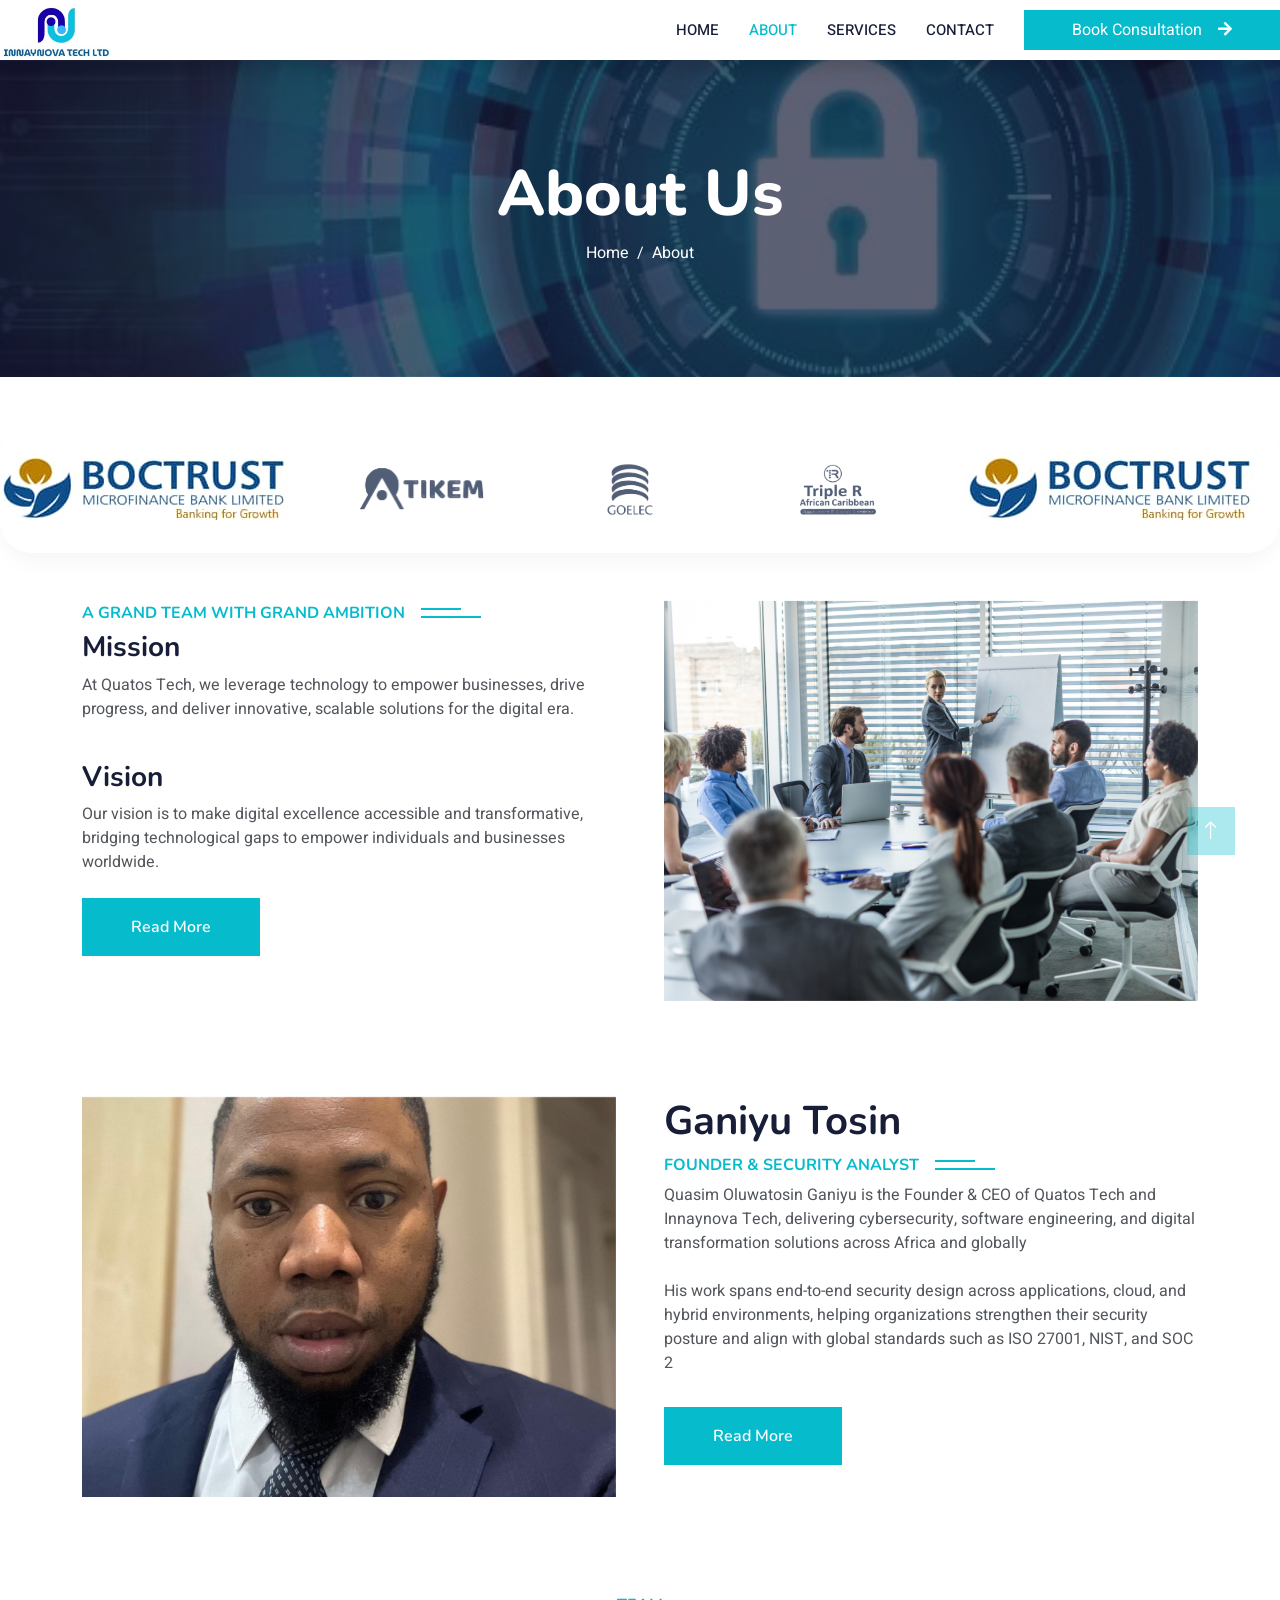
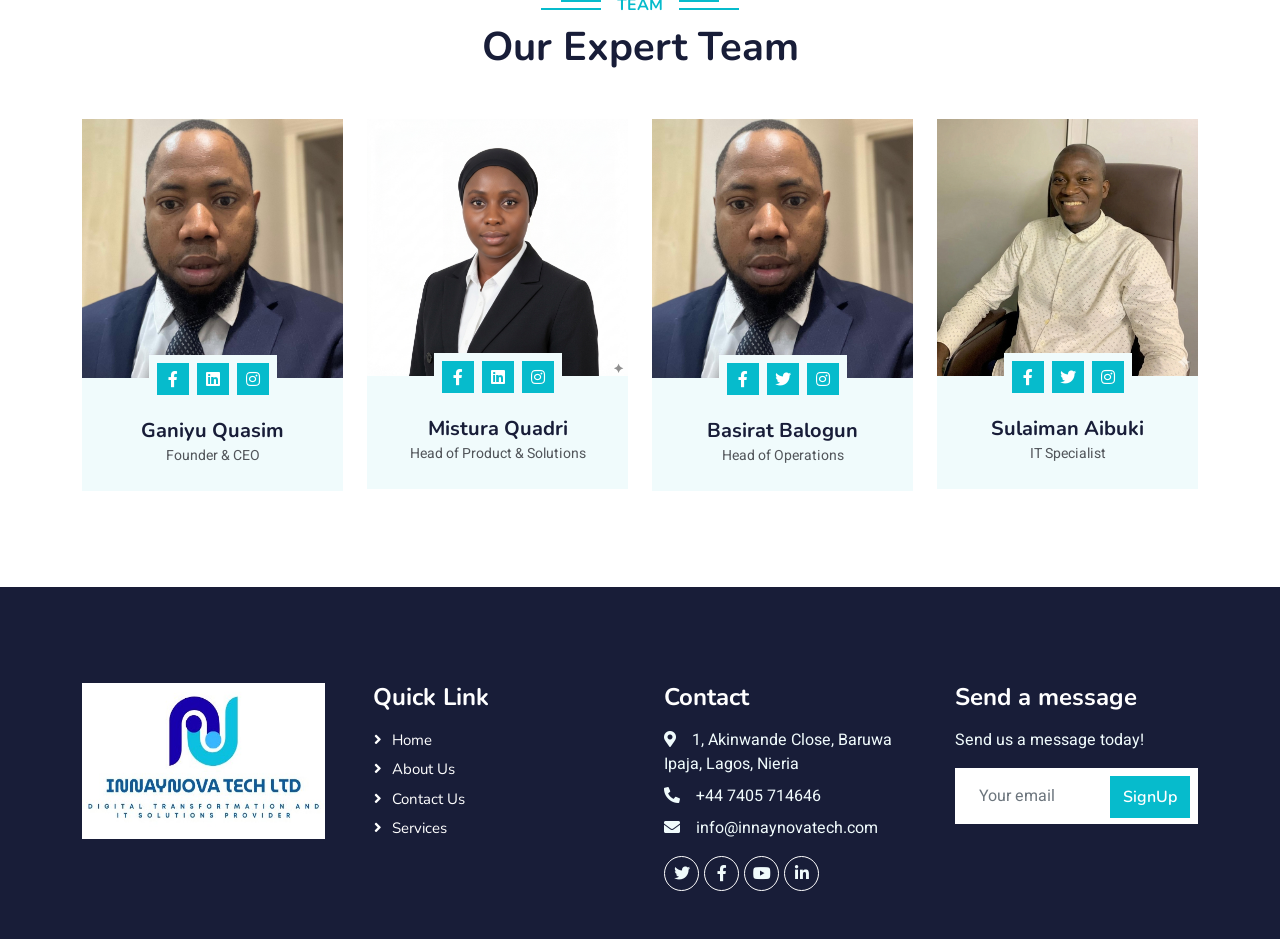
==== about.html @ b3a14949 "innaynova" ====
<!DOCTYPE html>
<html lang="en">

<head>
    <meta charset="utf-8">
    <title>eLEARNING - eLearning HTML Template</title>
    <meta content="width=device-width, initial-scale=1.0" name="viewport">
    <meta content="" name="keywords">
    <meta content="" name="description">

    <!-- Favicon -->
    <link href="img/favicon.ico" rel="icon">

    <!-- Google Web Fonts -->
    <link rel="preconnect" href="https://fonts.googleapis.com">
    <link rel="preconnect" href="https://fonts.gstatic.com" crossorigin>
    <link href="https://fonts.googleapis.com/css2?family=Heebo:wght@400;500;600&family=Nunito:wght@600;700;800&display=swap" rel="stylesheet">

    <!-- Icon Font Stylesheet -->
    <link href="https://cdnjs.cloudflare.com/ajax/libs/font-awesome/5.10.0/css/all.min.css" rel="stylesheet">
    <link href="https://cdn.jsdelivr.net/npm/bootstrap-icons@1.4.1/font/bootstrap-icons.css" rel="stylesheet">

    <!-- Libraries Stylesheet -->
    <link href="lib/animate/animate.min.css" rel="stylesheet">
    <link href="lib/owlcarousel/assets/owl.carousel.min.css" rel="stylesheet">

    <!-- Customized Bootstrap Stylesheet -->
    <link href="css/bootstrap.min.css" rel="stylesheet">

    <!-- Template Stylesheet -->
    <link href="css/style.css" rel="stylesheet">
</head>

<body>
    <!-- Spinner Start -->
    <div id="spinner" class="show bg-white position-fixed translate-middle w-100 vh-100 top-50 start-50 d-flex align-items-center justify-content-center">
        <div class="spinner-border text-primary" style="width: 3rem; height: 3rem;" role="status">
            <span class="sr-only">Loading...</span>
        </div>
    </div>
    <!-- Spinner End -->


    <!-- Navbar Start -->
     <nav class="navbar navbar-expand-lg bg-white navbar-light shadow sticky-top p-0">
        <!-- <a href="index.html" class="navbar-brand d-flex align-items-center px-4 px-lg-5">
            <h2 class="m-0 text-primary"><i class="fa fa-book me-3"></i>eLEARNING</h2>
        </a> -->
         <img src="img/logo/inaynova-logo-1.jpeg" class="navbar-logo" alt="Inaynova Logo">
        <button type="button" class="navbar-toggler me-4" data-bs-toggle="collapse" data-bs-target="#navbarCollapse">
            <span class="navbar-toggler-icon"></span>
        </button>
        <div class="collapse navbar-collapse" id="navbarCollapse">
            <div class="navbar-nav ms-auto p-4 p-lg-0">
                <a href="index.html" class="nav-item nav-link ">Home</a>
                <a href="about.html" class="nav-item nav-link active">About</a>
                <a href="services.html" class="nav-item nav-link">Services</a>
                <a href="contact.html" class="nav-item nav-link">Contact</a>
            </div>
            <a href="contact.html" class="btn-primary py-2 text-white px-lg-5 d-none d-lg-block">Book Consultation<i class="fa fa-arrow-right ms-3"></i></a>
        </div>
    </nav>
    <!-- Navbar End -->


    <!-- Header Start -->
    <div class="container-fluid bg-primary py-5 mb-5 page-header">
        <div class="container py-5">
            <div class="row justify-content-center">
                <div class="col-lg-10 text-center">
                    <h1 class="display-3 text-white animated slideInDown">About Us</h1>
                    <nav aria-label="breadcrumb">
                        <ol class="breadcrumb justify-content-center">
                            <li class="breadcrumb-item"><a class="text-white" href="#">Home</a></li>
                            <li class="breadcrumb-item text-white active" aria-current="page">About</li>
                        </ol>
                    </nav>
                </div>
            </div>
        </div>
    </div>
    <!-- Header End -->


    <!-- Service Start -->
        <div class="logo-slider">
    <div class="logo-track">
      <!-- Logo set 1 (original set) -->
      <div class="logo-ite"><img src="img/logo/boclogo.jpg" alt="partner logo"></div>
      <div class="logo-item"><img src="img/logo/atikem.png" alt="partner logo"></div>
      <div class="logo-item"><img src="img/logo/go_elec.png" alt="partner logo"></div>
      <div class="logo-item"><img src="img/logo/r-long.png" alt="partner logo"></div>
      <div class="logo-ite"><img src="img/logo/boclogo.jpg" alt="partner logo"></div>
      <div class="logo-item"><img src="img/logo/atikem.png" alt="partner logo"></div>
      <div class="logo-item"><img src="img/logo/go_elec.png" alt="partner logo"></div>
      <div class="logo-item"><img src="img/logo/r-long.png" alt="partner logo"></div>
      <div class="logo-item"><img src="img/logo/boclogo.jpg" alt="partner logo"></div>
      <div class="logo-item"><img src="img/logo/atikem.png" alt="partner logo"></div>
      <div class="logo-item"><img src="img/logo/go_elec.png" alt="partner logo"></div>
      <div class="logo-item"><img src="img/logo/r-long.png" alt="partner logo"></div>
    </div>
  </div>
    <!-- Service End -->


    <!-- About Start -->

     <div class="container-xxl py-5">
        <div class="container">
            <div class="row g-5">
                <div class="col-lg-6 wow fadeInUp" data-wow-delay="0.3s">
                    
                    
                    <h6 class="section-title bg-white text-start text-primary pe-3">A grand Team with Grand Ambition </h6>
                    <h3 class="mb-2">Mission</h3>
                    <p class="mb-3">At Quatos Tech, we leverage technology to empower businesses, drive progress, 
                        and deliver innovative, scalable solutions for the digital era.
                    
                        <br/>
                         <br/>
                          <h3 class="mb-2">Vision</h3>
                    Our vision is to make digital excellence accessible and transformative, bridging technological
                     gaps to empower individuals and businesses worldwide.</p>

                    <a class="btn btn-primary py-3 px-5 mt-2" href="">Read More</a>
                </div>
                <div class="col-lg-6 wow fadeInUp" data-wow-delay="0.1s" style="min-height: 400px;">
                    <div class="position-relative h-100">
                        <img class="img-fluid position-absolute w-100 h-100" src="img/iStock-1125597444.jpg" alt="" style="object-fit: cover;">
                    </div>
                </div>
                
            </div>
        </div>
    </div>

     <div class="container-xxl py-5">
        <div class="container">
            <div class="row g-5">
                <div class="col-lg-6 wow fadeInUp" data-wow-delay="0.1s" style="min-height: 400px;">
                    <div class="position-relative h-100">
                        <img class="img-fluid position-absolute w-100 h-100" src="img/ceo 1.jpeg" alt="" style="object-fit: cover;">
                    </div>
                </div>
                <div class="col-lg-6 wow fadeInUp" data-wow-delay="0.3s">
                    
                    <h1 class="mb-2">Ganiyu Tosin</h1>
                    <h6 class="section-title bg-white text-start text-primary pe-3">Founder & Security Analyst </h6>
                    <p class="mb-4">Quasim Oluwatosin Ganiyu is the Founder & CEO of Quatos Tech and Innaynova Tech,
                         delivering cybersecurity, 
                        software engineering, and digital transformation solutions across Africa and globally
                    
                        <br/>
                         <br/>
                    His work spans end-to-end security design across applications, cloud, and hybrid environments, 
                    helping organizations strengthen their security 
                    posture and align with global standards such as ISO 27001, NIST, and SOC 2</p>

                    <a class="btn btn-primary py-3 px-5 mt-2" href="">Read More</a>
                </div>
            </div>
        </div>
    </div>
    <!-- About End -->


    <!-- Team Start -->
  <div class="container-xxl py-5">
        <div class="container">
            <div class="text-center wow fadeInUp" data-wow-delay="0.1s">
                <h6 class="section-title bg-white text-center text-primary px-3">Team</h6>
                <h1 class="mb-5">Our Expert Team</h1>
            </div>
            <div class="row g-4">
                <div class="col-lg-3 col-md-6 wow fadeInUp" data-wow-delay="0.1s">
                    <div class="team-item bg-light">
                        <div class="overflow-hidden">
                            <img class="img-fluid" src="img/ceo 1.jpeg" alt="">
                        </div>
                        <div class="position-relative d-flex justify-content-center" style="margin-top: -23px;">
                            <div class="bg-light d-flex justify-content-center pt-2 px-1">
                                <a class="btn btn-sm-square btn-primary mx-1" href=""><i class="fab fa-facebook-f"></i></a>
                                <a class="btn btn-sm-square btn-primary mx-1" href=""><i class="fab fa-linkedin"></i></a>
                                <a class="btn btn-sm-square btn-primary mx-1" href=""><i class="fab fa-instagram"></i></a>
                            </div>
                        </div>
                        <div class="text-center p-4">
                            <h5 class="mb-0">Ganiyu Quasim</h5>
                            <small>Founder & CEO</small>
                        </div>
                    </div>
                </div>
                <div class="col-lg-3 col-md-6 wow fadeInUp" data-wow-delay="0.3s">
                    <div class="team-item bg-light">
                        <div class="overflow-hidden">
                            <img class="img-fluid" src="img/mistty.png" alt="">
                        </div>
                        <div class="position-relative d-flex justify-content-center" style="margin-top: -23px;">
                            <div class="bg-light d-flex justify-content-center pt-2 px-1">
                                <a class="btn btn-sm-square btn-primary mx-1" href=""><i class="fab fa-facebook-f"></i></a>
                                <a class="btn btn-sm-square btn-primary mx-1" href=""><i class="fab fa-linkedin"></i></a>
                                <a class="btn btn-sm-square btn-primary mx-1" href=""><i class="fab fa-instagram"></i></a>
                            </div>
                        </div>
                        <div class="text-center p-4">
                            <h5 class="mb-0">Mistura Quadri</h5>
                            <small>Head of Product & Solutions</small>
                        </div>
                    </div>
                </div>
                <div class="col-lg-3 col-md-6 wow fadeInUp" data-wow-delay="0.5s">
                    <div class="team-item bg-light">
                        <div class="overflow-hidden">
                            <img class="img-fluid" src="img/ceo 1.jpeg" alt="">
                        </div>
                        <div class="position-relative d-flex justify-content-center" style="margin-top: -23px;">
                            <div class="bg-light d-flex justify-content-center pt-2 px-1">
                                <a class="btn btn-sm-square btn-primary mx-1" href=""><i class="fab fa-facebook-f"></i></a>
                                <a class="btn btn-sm-square btn-primary mx-1" href=""><i class="fab fa-twitter"></i></a>
                                <a class="btn btn-sm-square btn-primary mx-1" href=""><i class="fab fa-instagram"></i></a>
                            </div>
                        </div>
                        <div class="text-center p-4">
                            <h5 class="mb-0">Basirat Balogun</h5>
                            <small>Head of Operations</small>
                        </div>
                    </div>
                </div>
                <div class="col-lg-3 col-md-6 wow fadeInUp" data-wow-delay="0.7s">
                    <div class="team-item bg-light">
                        <div class="overflow-hidden">
                            <img class="img-fluid" src="img/aibuki.png" alt="">
                        </div>
                        <div class="position-relative d-flex justify-content-center" style="margin-top: -23px;">
                            <div class="bg-light d-flex justify-content-center pt-2 px-1">
                                <a class="btn btn-sm-square btn-primary mx-1" href=""><i class="fab fa-facebook-f"></i></a>
                                <a class="btn btn-sm-square btn-primary mx-1" href=""><i class="fab fa-twitter"></i></a>
                                <a class="btn btn-sm-square btn-primary mx-1" href=""><i class="fab fa-instagram"></i></a>
                            </div>
                        </div>
                        <div class="text-center p-4">
                            <h5 class="mb-0">Sulaiman Aibuki</h5>
                            <small>IT Specialist</small>
                        </div>
                    </div>
                </div>
            </div>
        </div>
    </div>
    <!-- Team End -->
        

    <!-- Footer Start -->
    <div class="container-fluid bg-dark text-light footer pt-5 mt-5 wow fadeIn" data-wow-delay="0.1s">
        <div class="container py-5">
            <div class="row g-5">
                <div class="col-lg-3 col-md-6">
                    <img src="img/logo/inaynova-logo-footer.jpeg" class="w-100 h-75" alt="Logo">
                </div>

                <div class="col-lg-3 col-md-6">
                    <h4 class="text-white mb-3">Quick Link</h4>
                    <a class="btn btn-link" href="index.html">Home</a>
                    <a class="btn btn-link" href="about.html">About Us</a>
                    <a class="btn btn-link" href="contact.html">Contact Us</a>
                    <a class="btn btn-link" href="services.html">Services</a>

                </div>
                <div class="col-lg-3 col-md-6">
                    <h4 class="text-white mb-3">Contact</h4>
                    <p class="mb-2"><i class="fa fa-map-marker-alt me-3"></i>1, Akinwande Close, Baruwa Ipaja, Lagos, Nieria</p>
                    <p class="mb-2"><i class="fa fa-phone-alt me-3"></i>+44 7405 714646</p>
                    <p class="mb-2"><i class="fa fa-envelope me-3"></i>info@innaynovatech.com</p>
                    <div class="d-flex pt-2">
                        <a class="btn btn-outline-light btn-social" href=""><i class="fab fa-twitter"></i></a>
                        <a class="btn btn-outline-light btn-social" href=""><i class="fab fa-facebook-f"></i></a>
                        <a class="btn btn-outline-light btn-social" href=""><i class="fab fa-youtube"></i></a>
                        <a class="btn btn-outline-light btn-social" href=""><i class="fab fa-linkedin-in"></i></a>
                    </div>
                </div>

                <div class="col-lg-3 col-md-6">
                    <h4 class="text-white mb-3">Send a message</h4>
                    <p>Send us a message today!</p>
                    <div class="position-relative mx-auto" style="max-width: 400px;">
                        <input class="form-control border-0 w-100 py-3 ps-4 pe-5" type="text" placeholder="Your email">
                        <button type="button" class="btn btn-primary py-2 position-absolute top-0 end-0 mt-2 me-2">SignUp</button>
                    </div>
                </div>
            </div>
        </div>
    </div>
    <!-- Footer End -->


    <!-- Back to Top -->
    <a href="#" class="btn btn-lg btn-primary btn-lg-square back-to-top"><i class="bi bi-arrow-up"></i></a>


    <!-- JavaScript Libraries -->
    <script src="https://code.jquery.com/jquery-3.4.1.min.js"></script>
    <script src="https://cdn.jsdelivr.net/npm/bootstrap@5.0.0/dist/js/bootstrap.bundle.min.js"></script>
    <script src="lib/wow/wow.min.js"></script>
    <script src="lib/easing/easing.min.js"></script>
    <script src="lib/waypoints/waypoints.min.js"></script>
    <script src="lib/owlcarousel/owl.carousel.min.js"></script>

    <!-- Template Javascript -->
    <script src="js/main.js"></script>
</body>

</html>
---- css/style.css ----
/********** Template CSS **********/
:root {
    --primary: #06BBCC;
    --light: #F0FBFC;
    --dark: #181d38;
}

.fw-medium {
    font-weight: 600 !important;
}

.fw-semi-bold {
    font-weight: 700 !important;
}

.back-to-top {
    position: fixed;
    display: none;
    right: 45px;
    bottom: 45px;
    z-index: 99;
}


/*** Spinner ***/
#spinner {
    opacity: 0;
    visibility: hidden;
    transition: opacity .5s ease-out, visibility 0s linear .5s;
    z-index: 99999;
}

#spinner.show {
    transition: opacity .5s ease-out, visibility 0s linear 0s;
    visibility: visible;
    opacity: 1;
}


/*** Button ***/
.btn {
    font-family: 'Nunito', sans-serif;
    font-weight: 600;
    transition: .5s;
}

.btn.btn-primary,
.btn.btn-secondary {
    color: #FFFFFF;
}

.btn-square {
    width: 38px;
    height: 38px;
    border: solid;
}

.btn-sm-square {
    width: 32px;
    height: 32px;
}

.btn-lg-square {
    width: 48px;
    height: 48px;
}

.btn-square,
.btn-sm-square,
.btn-lg-square {
    padding: 0;
    display: flex;
    align-items: center;
    justify-content: center;
    font-weight: normal;
    border-radius: 0px;
}


/*** Navbar ***/
.navbar .dropdown-toggle::after {
    border: none;
    content: "\f107";
    font-family: "Font Awesome 5 Free";
    font-weight: 900;
    vertical-align: middle;
    margin-left: 8px;
}

.navbar-light .navbar-nav .nav-link {
    margin-right: 30px;
    padding: 5px 0;
    color: #FFFFFF;
    font-size: 15px;
    text-transform: uppercase;
    outline: none;

}

.navbar-light .navbar-nav .nav-link:hover,
.navbar-light .navbar-nav .nav-link.active {
    color: var(--primary);
}

@media (max-width: 991.98px) {
    .navbar-light .navbar-nav .nav-link  {
        margin-right: 0;
        padding: 10px 0;
    }

    .navbar-light .navbar-nav {
        border-top: 1px solid #EEEEEE;
    }
}

.navbar-light .navbar-brand,
.navbar-light a.btn {
    height: 75px;
}

.navbar-light .navbar-nav .nav-link {
    color: var(--dark);
    font-weight: 500;
}

.navbar-light.sticky-top {
    top: -100px;
    transition: .5s;
}

@media (min-width: 992px) {
    .navbar .nav-item .dropdown-menu {
        display: block;
        margin-top: 0;
        opacity: 0;
        visibility: hidden;
        transition: .5s;
    }

    .navbar .dropdown-menu.fade-down {
        top: 100%;
        transform: rotateX(-75deg);
        transform-origin: 0% 0%;
    }

    .navbar .nav-item:hover .dropdown-menu {
        top: 100%;
        transform: rotateX(0deg);
        visibility: visible;
        transition: .5s;
        opacity: 1;
    }
}

.navbar-logo{
    height: 60px;

}

/*** Header carousel ***/
@media (max-width: 768px) {
    .header-carousel .owl-carousel-item {
        position: relative;
        min-height: 500px;
    }
    
    .header-carousel .owl-carousel-item img {
        position: absolute;
        width: 100%;
        height: 100%;
        object-fit: cover;
    }
}

.header-carousel .owl-nav {
    position: absolute;
    top: 50%;
    right: 8%;
    transform: translateY(-50%);
    display: flex;
    flex-direction: column;
}

.header-carousel .owl-nav .owl-prev,
.header-carousel .owl-nav .owl-next {
    margin: 7px 0;
    width: 45px;
    height: 45px;
    display: flex;
    align-items: center;
    justify-content: center;
    color: #FFFFFF;
    background: transparent;
    border: 1px solid #FFFFFF;
    font-size: 22px;
    transition: .5s;
}

.header-carousel .owl-nav .owl-prev:hover,
.header-carousel .owl-nav .owl-next:hover {
    background: var(--primary);
    border-color: var(--primary);
}

.page-header {
    background: linear-gradient(rgba(24, 29, 56, .7), rgba(24, 29, 56, .7)), url(../img/cyber.jpg);
    background-position: center center;
    background-repeat: no-repeat;
    background-size: cover;
}

.page-header-inner {
    background: rgba(15, 23, 43, .7);
}

.breadcrumb-item + .breadcrumb-item::before {
    color: var(--light);
}


/*** Section Title ***/
.section-title {
    position: relative;
    display: inline-block;
    text-transform: uppercase;
}

.section-title::before {
    position: absolute;
    content: "";
    width: calc(100% + 80px);
    height: 2px;
    top: 4px;
    left: -40px;
    background: var(--primary);
    z-index: -1;
}

.section-title::after {
    position: absolute;
    content: "";
    width: calc(100% + 120px);
    height: 2px;
    bottom: 5px;
    left: -60px;
    background: var(--primary);
    z-index: -1;
}

.section-title.text-start::before {
    width: calc(100% + 40px);
    left: 0;
}

.section-title.text-start::after {
    width: calc(100% + 60px);
    left: 0;
}


/*** Service ***/
.service-item {
    background: var(--light);
    transition: .5s;
}

.service-item:hover {
    margin-top: -10px;
    background: var(--primary);
}

.service-item * {
    transition: .5s;
}

.service-item:hover * {
    color: var(--light) !important;
}


/*** Categories & Courses ***/
.category img,
.course-item img {
    transition: .5s;
}

.category a:hover img,
.course-item:hover img {
    transform: scale(1.1);
}


/*** Team ***/
.team-item img {
    transition: .5s;
}

.team-item:hover img {
    transform: scale(1.1);
}


/*** Testimonial ***/
.testimonial-carousel::before {
    position: absolute;
    content: "";
    top: 0;
    left: 0;
    height: 100%;
    width: 0;
    background: linear-gradient(to right, rgba(255, 255, 255, 1) 0%, rgba(255, 255, 255, 0) 100%);
    z-index: 1;
}

.testimonial-carousel::after {
    position: absolute;
    content: "";
    top: 0;
    right: 0;
    height: 100%;
    width: 0;
    background: linear-gradient(to left, rgba(255, 255, 255, 1) 0%, rgba(255, 255, 255, 0) 100%);
    z-index: 1;
}

@media (min-width: 768px) {
    .testimonial-carousel::before,
    .testimonial-carousel::after {
        width: 200px;
    }
}

@media (min-width: 992px) {
    .testimonial-carousel::before,
    .testimonial-carousel::after {
        width: 300px;
    }
}

.testimonial-carousel .owl-item .testimonial-text,
.testimonial-carousel .owl-item.center .testimonial-text * {
    transition: .5s;
}

.testimonial-carousel .owl-item.center .testimonial-text {
    background: var(--primary) !important;
}

.testimonial-carousel .owl-item.center .testimonial-text * {
    color: #FFFFFF !important;
}

.testimonial-carousel .owl-dots {
    margin-top: 24px;
    display: flex;
    align-items: flex-end;
    justify-content: center;
}

.testimonial-carousel .owl-dot {
    position: relative;
    display: inline-block;
    margin: 0 5px;
    width: 15px;
    height: 15px;
    border: 1px solid #CCCCCC;
    transition: .5s;
}

.testimonial-carousel .owl-dot.active {
    background: var(--primary);
    border-color: var(--primary);
}


/*** Footer ***/
.footer .btn.btn-social {
    margin-right: 5px;
    width: 35px;
    height: 35px;
    display: flex;
    align-items: center;
    justify-content: center;
    color: var(--light);
    font-weight: normal;
    border: 1px solid #FFFFFF;
    border-radius: 35px;
    transition: .3s;
}

.footer .btn.btn-social:hover {
    color: var(--primary);
}

.footer .btn.btn-link {
    display: block;
    margin-bottom: 5px;
    padding: 0;
    text-align: left;
    color: #FFFFFF;
    font-size: 15px;
    font-weight: normal;
    text-transform: capitalize;
    transition: .3s;
}

.footer .btn.btn-link::before {
    position: relative;
    content: "\f105";
    font-family: "Font Awesome 5 Free";
    font-weight: 900;
    margin-right: 10px;
}

.footer .btn.btn-link:hover {
    letter-spacing: 1px;
    box-shadow: none;
}

.footer .copyright {
    padding: 25px 0;
    font-size: 15px;
    border-top: 1px solid rgba(256, 256, 256, .1);
}

.footer .copyright a {
    color: var(--light);
}

.footer .footer-menu a {
    margin-right: 15px;
    padding-right: 15px;
    border-right: 1px solid rgba(255, 255, 255, .1);
}

.footer .footer-menu a:last-child {
    margin-right: 0;
    padding-right: 0;
    border-right: none;
}



 /* Slider wrapper (overflow hidden) */
    .logo-slider {
      width: 100%;
      overflow: hidden;
      position: relative;
      background: white;
      border-radius: 2rem;
      padding: 1.5rem 0;
      box-shadow: 0 10px 25px -5px rgba(0,0,0,0.05);
    }

    /* Track that moves */
    .logo-track {
      display: flex;
      align-items: center;
      gap: 3rem;
      width: max-content;
      animation: scrollLogos 30s linear infinite;
      will-change: transform;
    }

    /* Pause animation on hover */
    .logo-slider:hover .logo-track {
      animation-play-state: paused;
    }

    /* Each logo item */
    .logo-item {
      flex-shrink: 0;
      display: flex;
      align-items: center;
      justify-content: center;
      width: 160px;
      height: 80px;
      background: #ffffff;
      border-radius: 1rem;
      transition: all 0.25s ease;
      filter: grayscale(20%);
      opacity: 0.9;
      cursor: default;
    }
    .logo-item:hover {
      filter: grayscale(0%);
      opacity: 1;
      transform: scale(1.02);
      box-shadow: 0 8px 20px rgba(0,0,0,0.05);
    }

    .logo-item img {
      max-width: 80%;
      max-height: 55px;
      object-fit: contain;
      filter: brightness(0) saturate(100%) invert(28%) sepia(43%) saturate(478%) hue-rotate(182deg) brightness(92%) contrast(92%);
      transition: filter 0.2s;
    }
    .logo-item:hover img {
      filter: none;
    }

    /* For dummy logos we use simple colored divs + text fallback if images missing */
    .logo-placeholder {
      font-weight: 600;
      font-size: 1rem;
      color: #1f2b48;
      background: #f0f2f8;
      width: 100%;
      height: 100%;
      display: flex;
      align-items: center;
      justify-content: center;
      border-radius: 1rem;
      letter-spacing: -0.2px;
    }

    /* Keyframes - smooth infinite scroll */
    @keyframes scrollLogos {
      0% {
        transform: translateX(0);
      }
      100% {
        transform: translateX(-50%);
      }
    }

    /* Responsive adjustments */
    @media (max-width: 768px) {
      .logo-item {
        width: 120px;
        height: 70px;
      }
      .logo-track {
        gap: 2rem;
      }
      .section-title h2 {
        font-size: 1.6rem;
      }
    }
    @media (max-width: 480px) {
      .logo-item {
        width: 100px;
        height: 60px;
      }
      .logo-track {
        gap: 1.5rem;
      }
    }

    .custom-img {
    width: 70%;
    max-width: 900px; /* prevents it from getting too large on big screens */
    border: 4px solid #e5e7eb; /* light gray border */
    border-radius: 12px; /* smooth corners */
    padding: 6px; /* space inside border */
    box-shadow: 0 4px 12px rgba(0, 0, 0, 0.1); /* subtle depth */
}

@media (max-width: 768px) {
    .custom-img {
        width: 100%;
        max-width: 100%;
    }
}
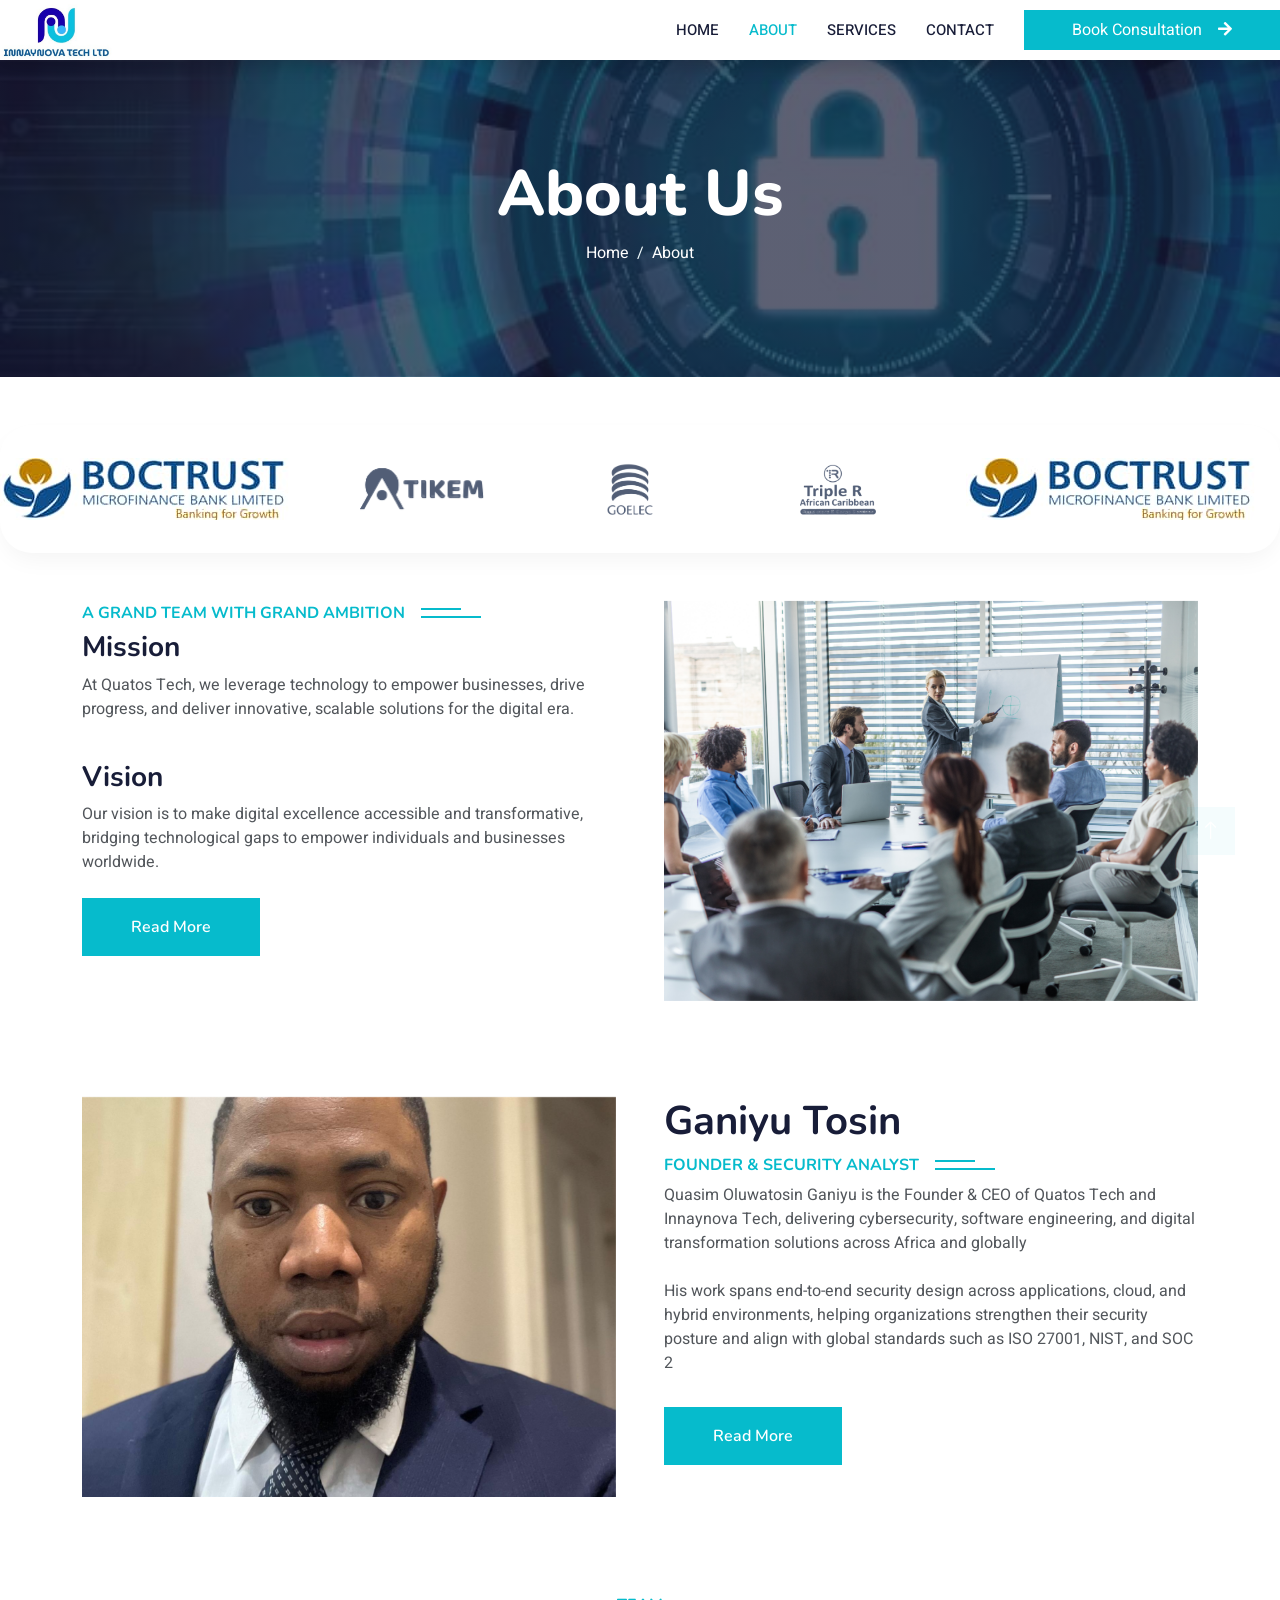
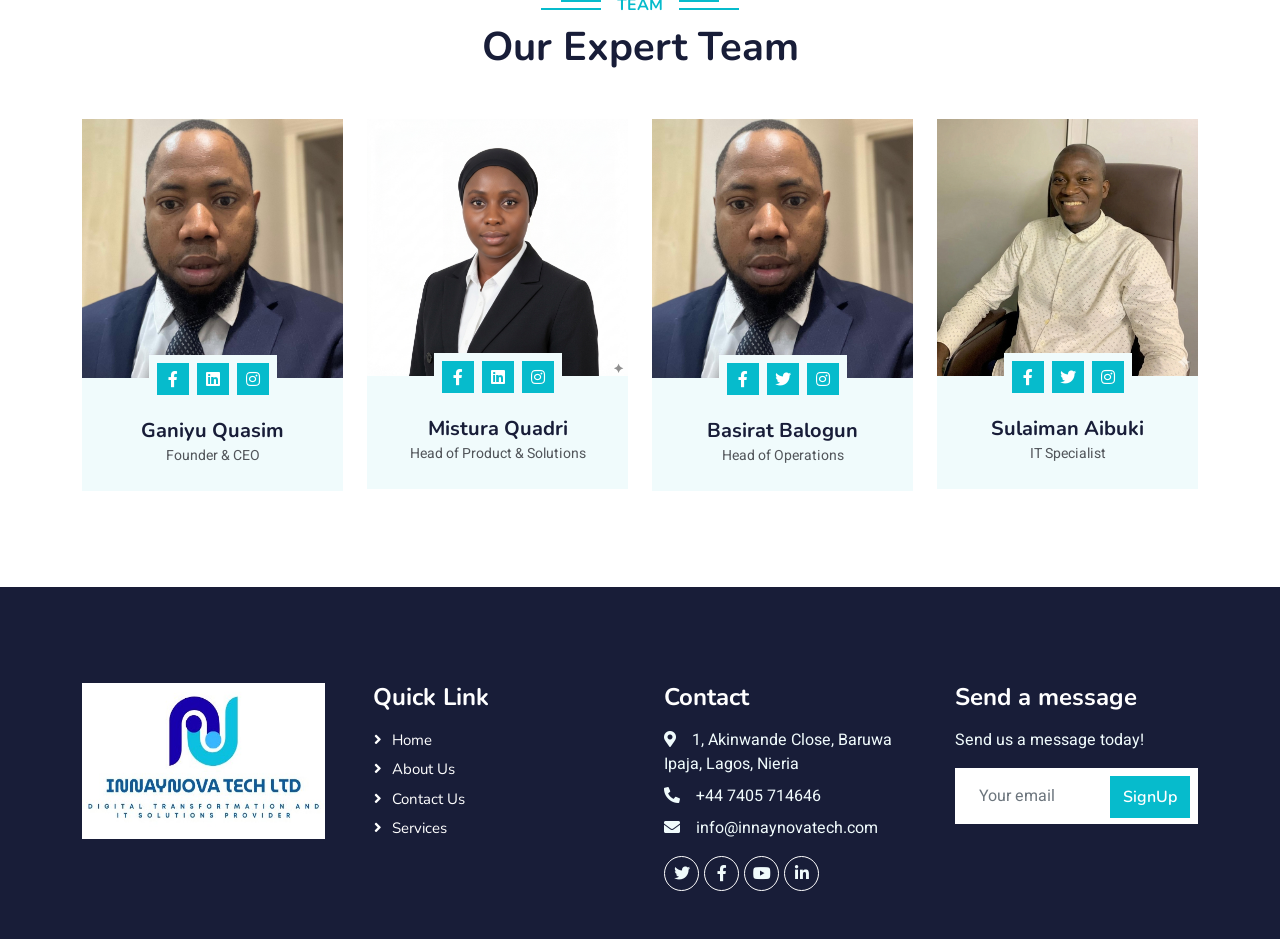
==== commit b9e48850: "updates" ====
--- a/about.html
+++ b/about.html
@@ -3,13 +3,13 @@
 
 <head>
     <meta charset="utf-8">
-    <title>eLEARNING - eLearning HTML Template</title>
+    <title>Innaynova Tech Limited</title>
     <meta content="width=device-width, initial-scale=1.0" name="viewport">
     <meta content="" name="keywords">
     <meta content="" name="description">
 
     <!-- Favicon -->
-    <link href="img/favicon.ico" rel="icon">
+    <link href="img/logo/favicon.jpeg" rel="icon">
 
     <!-- Google Web Fonts -->
     <link rel="preconnect" href="https://fonts.googleapis.com">
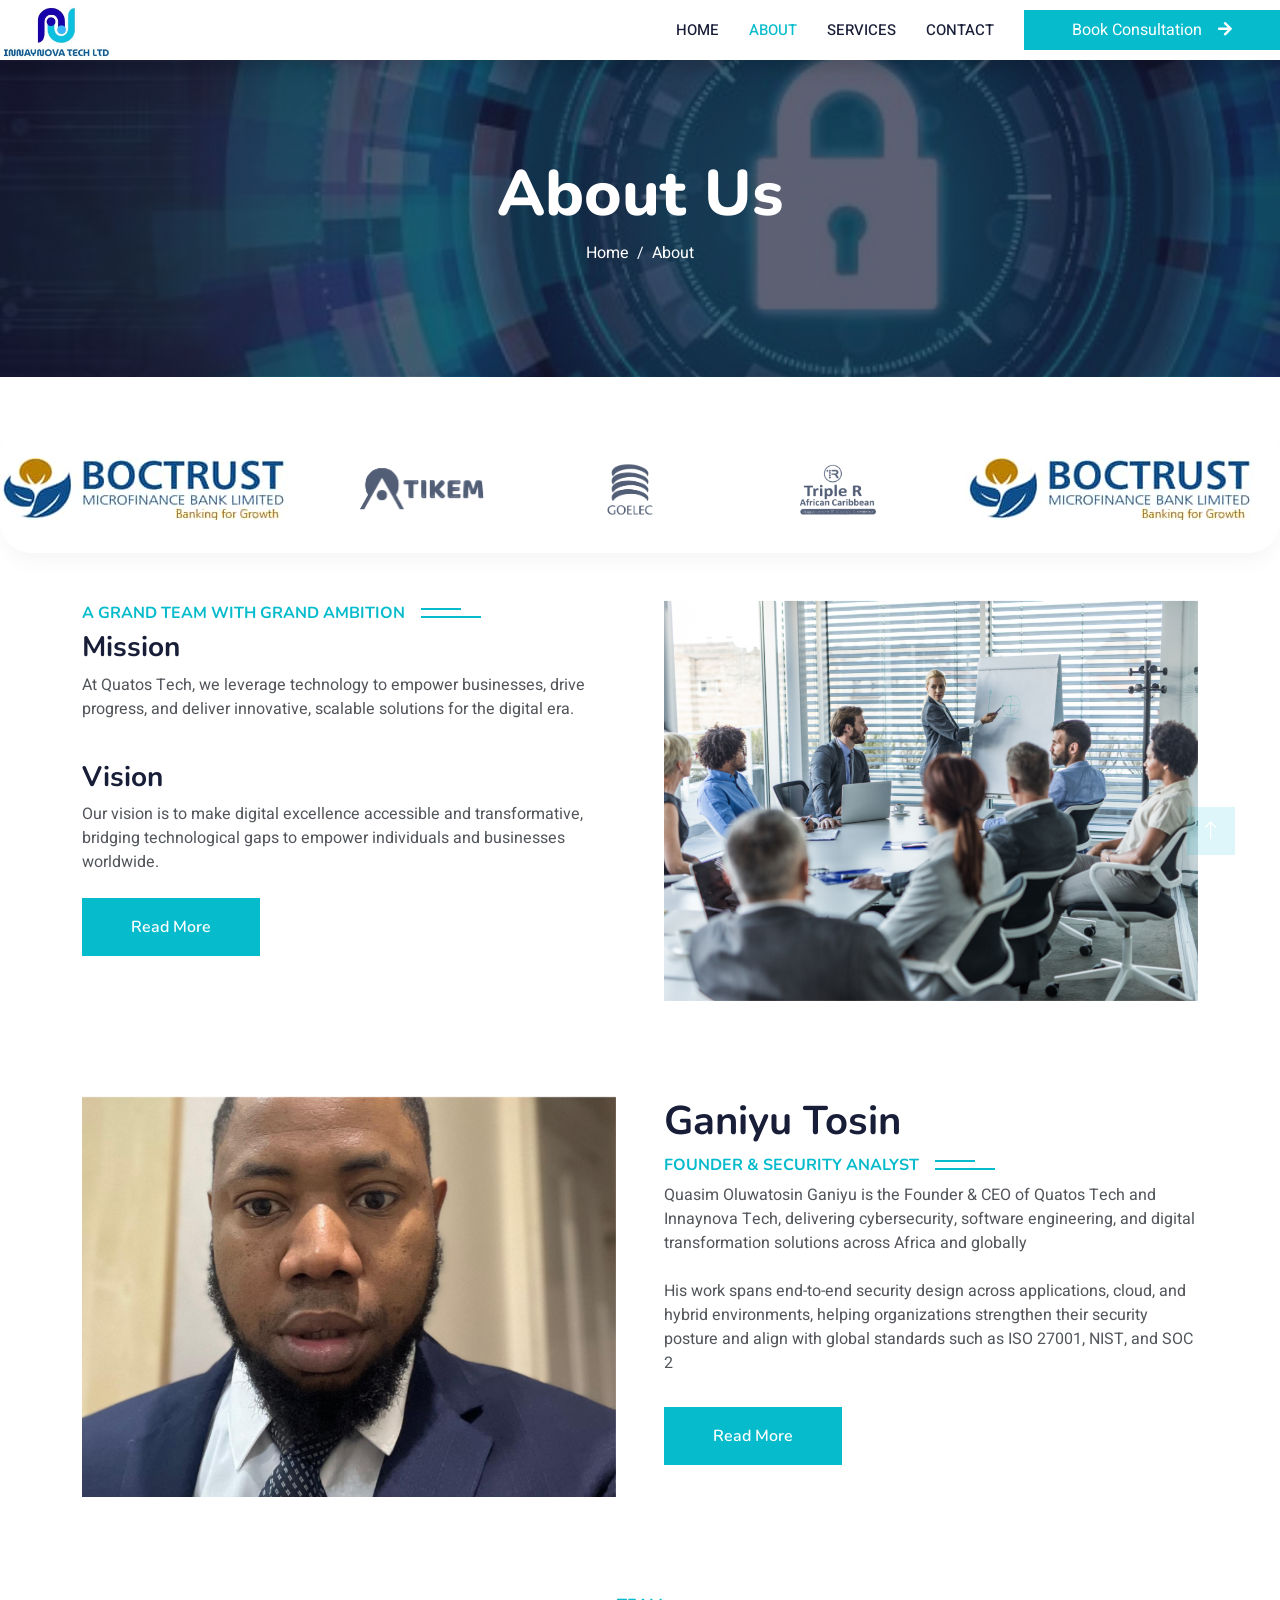
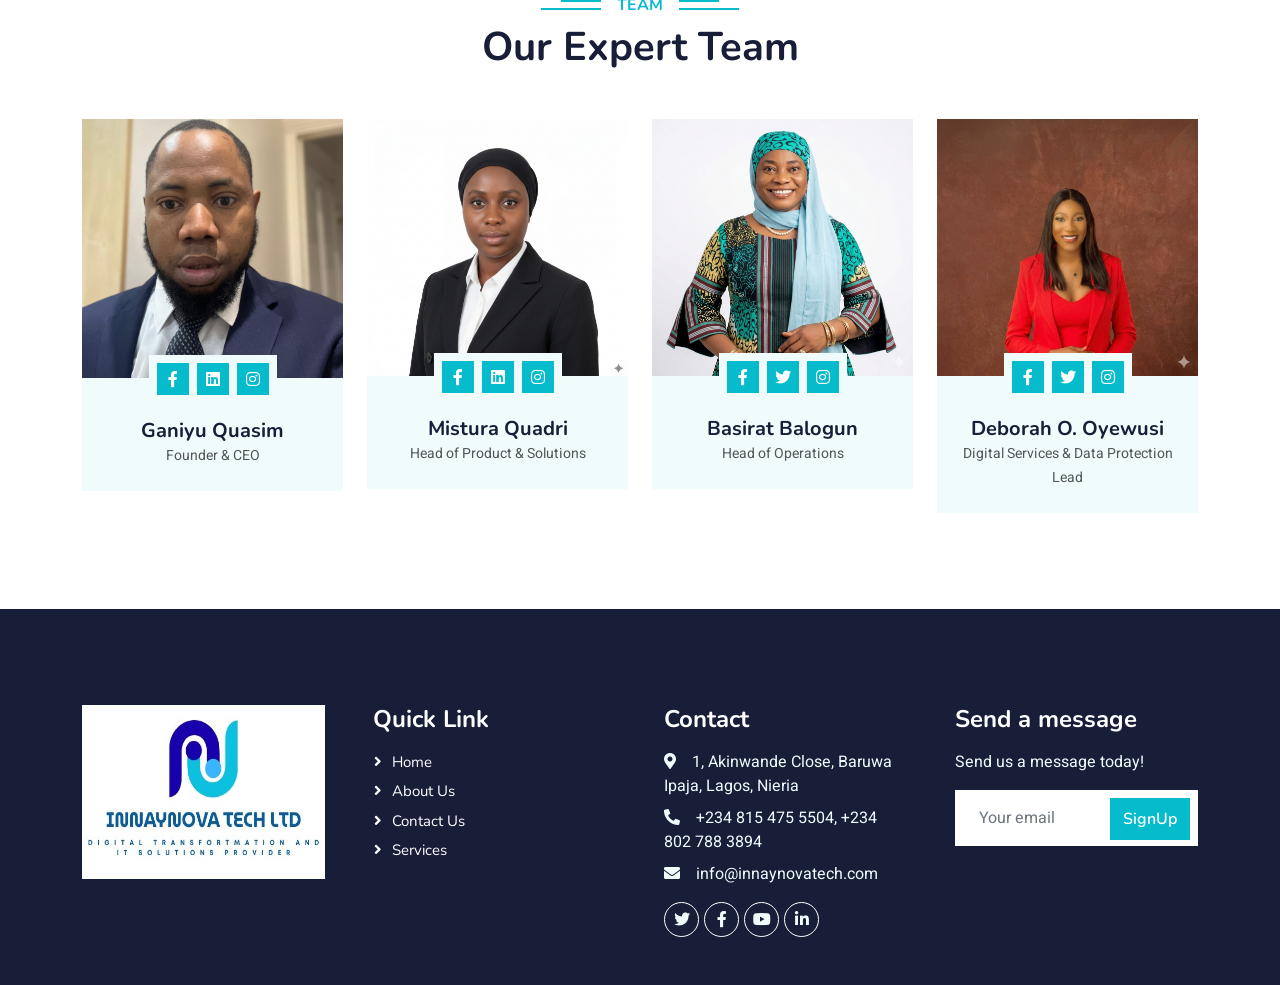
==== commit e8d49f3d: "updates" ====
--- a/about.html
+++ b/about.html
@@ -211,7 +211,7 @@
                 <div class="col-lg-3 col-md-6 wow fadeInUp" data-wow-delay="0.5s">
                     <div class="team-item bg-light">
                         <div class="overflow-hidden">
-                            <img class="img-fluid" src="img/ceo 1.jpeg" alt="">
+                            <img class="img-fluid" src="img/basirat.png" alt="">
                         </div>
                         <div class="position-relative d-flex justify-content-center" style="margin-top: -23px;">
                             <div class="bg-light d-flex justify-content-center pt-2 px-1">
@@ -229,7 +229,7 @@
                 <div class="col-lg-3 col-md-6 wow fadeInUp" data-wow-delay="0.7s">
                     <div class="team-item bg-light">
                         <div class="overflow-hidden">
-                            <img class="img-fluid" src="img/aibuki.png" alt="">
+                            <img class="img-fluid" src="img/new-team-member.png" alt="">
                         </div>
                         <div class="position-relative d-flex justify-content-center" style="margin-top: -23px;">
                             <div class="bg-light d-flex justify-content-center pt-2 px-1">
@@ -239,8 +239,8 @@
                             </div>
                         </div>
                         <div class="text-center p-4">
-                            <h5 class="mb-0">Sulaiman Aibuki</h5>
-                            <small>IT Specialist</small>
+                            <h5 class="mb-0">Deborah O. Oyewusi</h5>
+                            <small>Digital Services  & Data Protection Lead</small>
                         </div>
                     </div>
                 </div>
@@ -269,7 +269,7 @@
                 <div class="col-lg-3 col-md-6">
                     <h4 class="text-white mb-3">Contact</h4>
                     <p class="mb-2"><i class="fa fa-map-marker-alt me-3"></i>1, Akinwande Close, Baruwa Ipaja, Lagos, Nieria</p>
-                    <p class="mb-2"><i class="fa fa-phone-alt me-3"></i>+44 7405 714646</p>
+                    <p class="mb-2"><i class="fa fa-phone-alt me-3"></i>+234 815 475 5504, +234 802 788 3894</p>
                     <p class="mb-2"><i class="fa fa-envelope me-3"></i>info@innaynovatech.com</p>
                     <div class="d-flex pt-2">
                         <a class="btn btn-outline-light btn-social" href=""><i class="fab fa-twitter"></i></a>
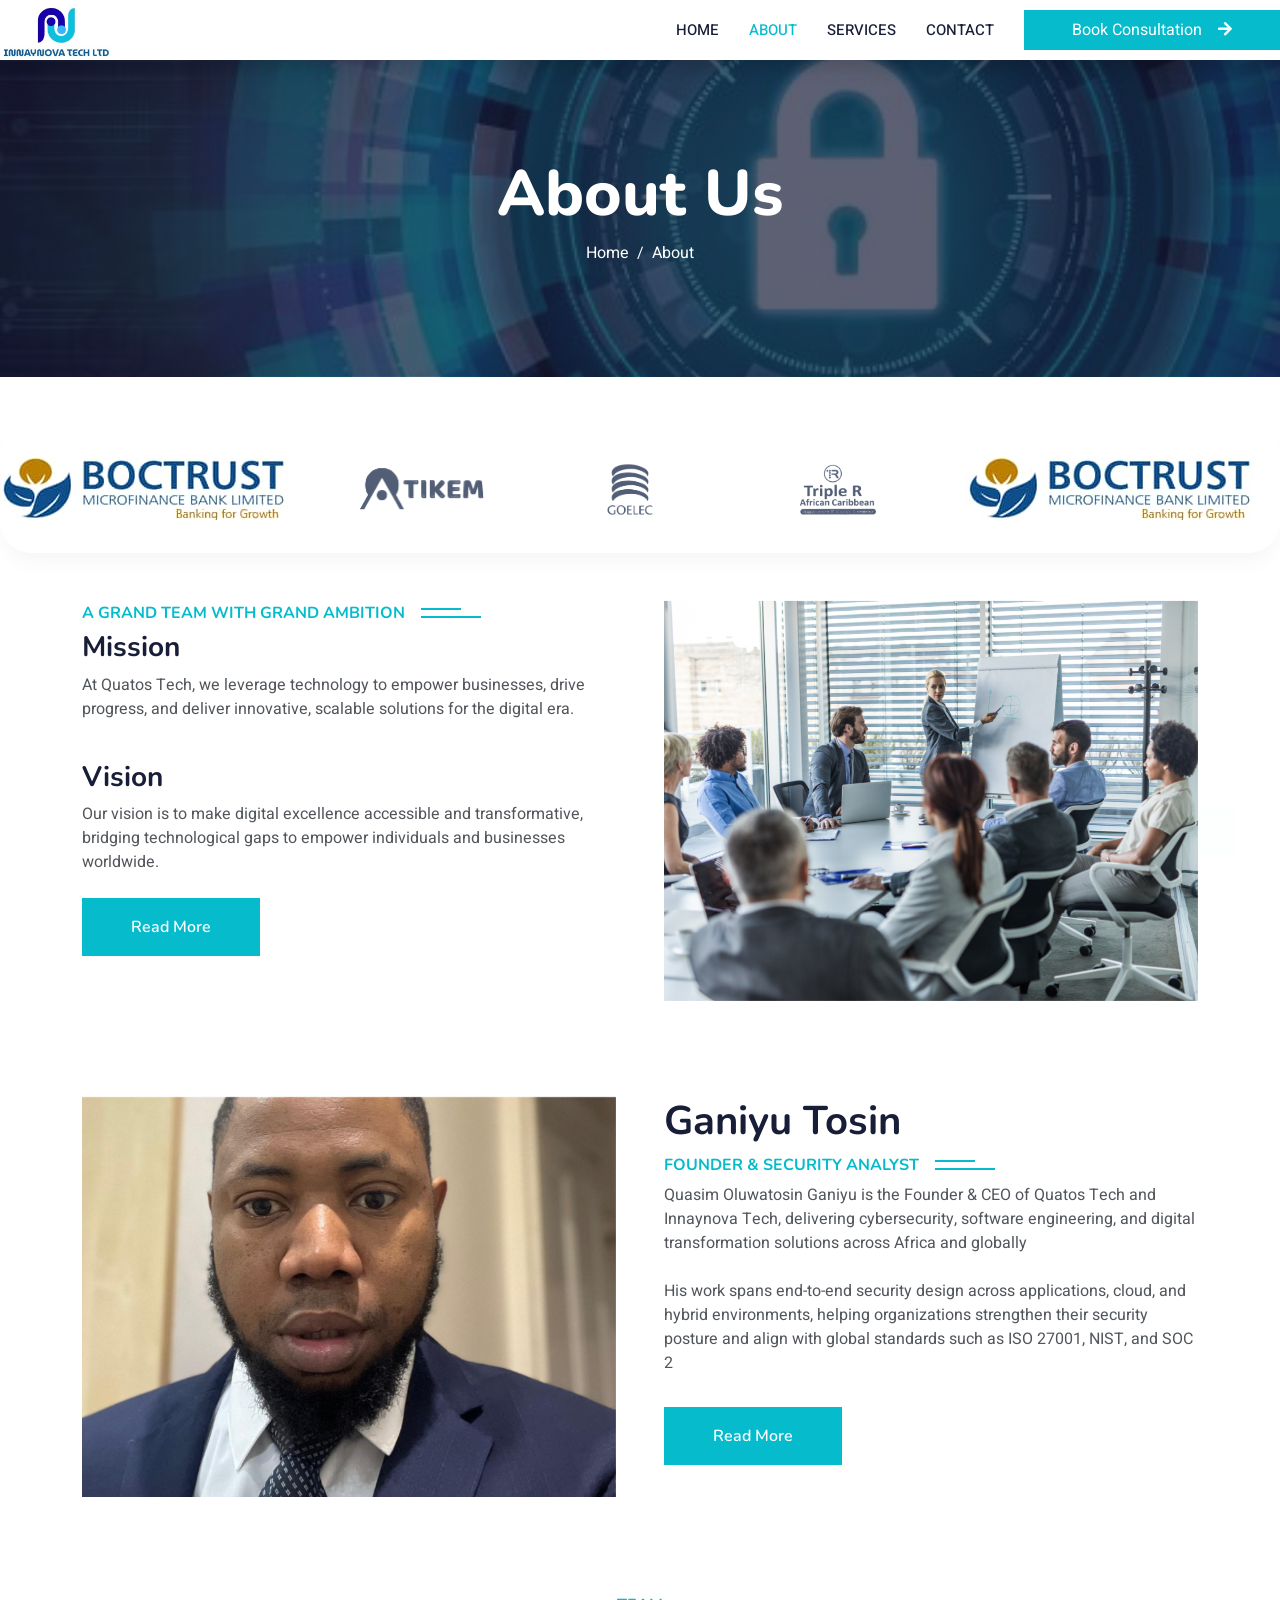
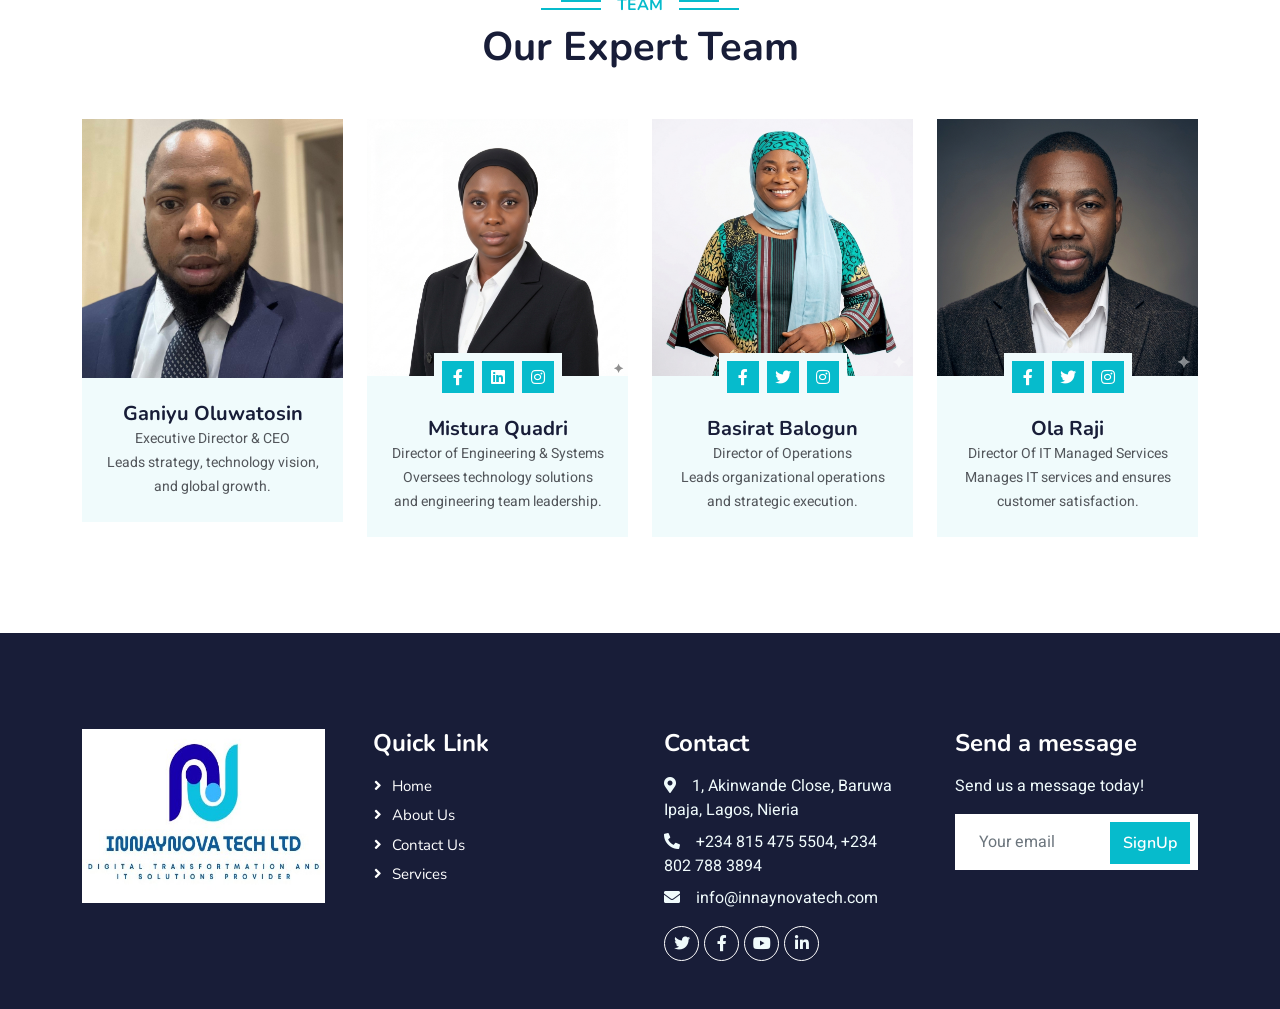
==== commit 63eb7741: "updates" ====
--- a/about.html
+++ b/about.html
@@ -177,6 +177,19 @@
                         <div class="overflow-hidden">
                             <img class="img-fluid" src="img/ceo 1.jpeg" alt="">
                         </div>
+
+                        <div class="text-center p-4">
+                            <h5 class="mb-0">Ganiyu Oluwatosin</h5>
+                            <small class="font-bold">Executive Director & CEO</small> <br/>
+                            <small>Leads strategy, technology vision, and global growth.</small>
+                        </div>
+                    </div>
+                </div>
+                <div class="col-lg-3 col-md-6 wow fadeInUp" data-wow-delay="0.3s">
+                    <div class="team-item bg-light">
+                        <div class="overflow-hidden">
+                            <img class="img-fluid" src="img/mistty.png" alt="">
+                        </div>
                         <div class="position-relative d-flex justify-content-center" style="margin-top: -23px;">
                             <div class="bg-light d-flex justify-content-center pt-2 px-1">
                                 <a class="btn btn-sm-square btn-primary mx-1" href=""><i class="fab fa-facebook-f"></i></a>
@@ -185,26 +198,10 @@
                             </div>
                         </div>
                         <div class="text-center p-4">
-                            <h5 class="mb-0">Ganiyu Quasim</h5>
-                            <small>Founder & CEO</small>
-                        </div>
-                    </div>
-                </div>
-                <div class="col-lg-3 col-md-6 wow fadeInUp" data-wow-delay="0.3s">
-                    <div class="team-item bg-light">
-                        <div class="overflow-hidden">
-                            <img class="img-fluid" src="img/mistty.png" alt="">
-                        </div>
-                        <div class="position-relative d-flex justify-content-center" style="margin-top: -23px;">
-                            <div class="bg-light d-flex justify-content-center pt-2 px-1">
-                                <a class="btn btn-sm-square btn-primary mx-1" href=""><i class="fab fa-facebook-f"></i></a>
-                                <a class="btn btn-sm-square btn-primary mx-1" href=""><i class="fab fa-linkedin"></i></a>
-                                <a class="btn btn-sm-square btn-primary mx-1" href=""><i class="fab fa-instagram"></i></a>
-                            </div>
-                        </div>
-                        <div class="text-center p-4">
                             <h5 class="mb-0">Mistura Quadri</h5>
-                            <small>Head of Product & Solutions</small>
+                            <small>Director of Engineering & Systems</small> <br/>
+                            <small>Oversees technology solutions and engineering team leadership.</small>
+
                         </div>
                     </div>
                 </div>
@@ -222,14 +219,16 @@
                         </div>
                         <div class="text-center p-4">
                             <h5 class="mb-0">Basirat Balogun</h5>
-                            <small>Head of Operations</small>
+                            <small>Director of Operations</small> <br/>
+                            <small>Leads organizational operations and strategic execution.</small>
+
                         </div>
                     </div>
                 </div>
                 <div class="col-lg-3 col-md-6 wow fadeInUp" data-wow-delay="0.7s">
                     <div class="team-item bg-light">
                         <div class="overflow-hidden">
-                            <img class="img-fluid" src="img/new-team-member.png" alt="">
+                            <img class="img-fluid" src="img/ola.png" alt="">
                         </div>
                         <div class="position-relative d-flex justify-content-center" style="margin-top: -23px;">
                             <div class="bg-light d-flex justify-content-center pt-2 px-1">
@@ -239,8 +238,11 @@
                             </div>
                         </div>
                         <div class="text-center p-4">
-                            <h5 class="mb-0">Deborah O. Oyewusi</h5>
-                            <small>Digital Services  & Data Protection Lead</small>
+                            <!-- <h5 class="mb-0">Deborah O. Oyewusi</h5>
+                            <small>Digital Services  & Data Protection Lead</small> -->
+                             <h5 class="mb-0">Ola Raji</h5>
+                            <small>Director Of IT Managed Services</small>
+                            <small>Manages IT services and ensures customer satisfaction.</small>
                         </div>
                     </div>
                 </div>
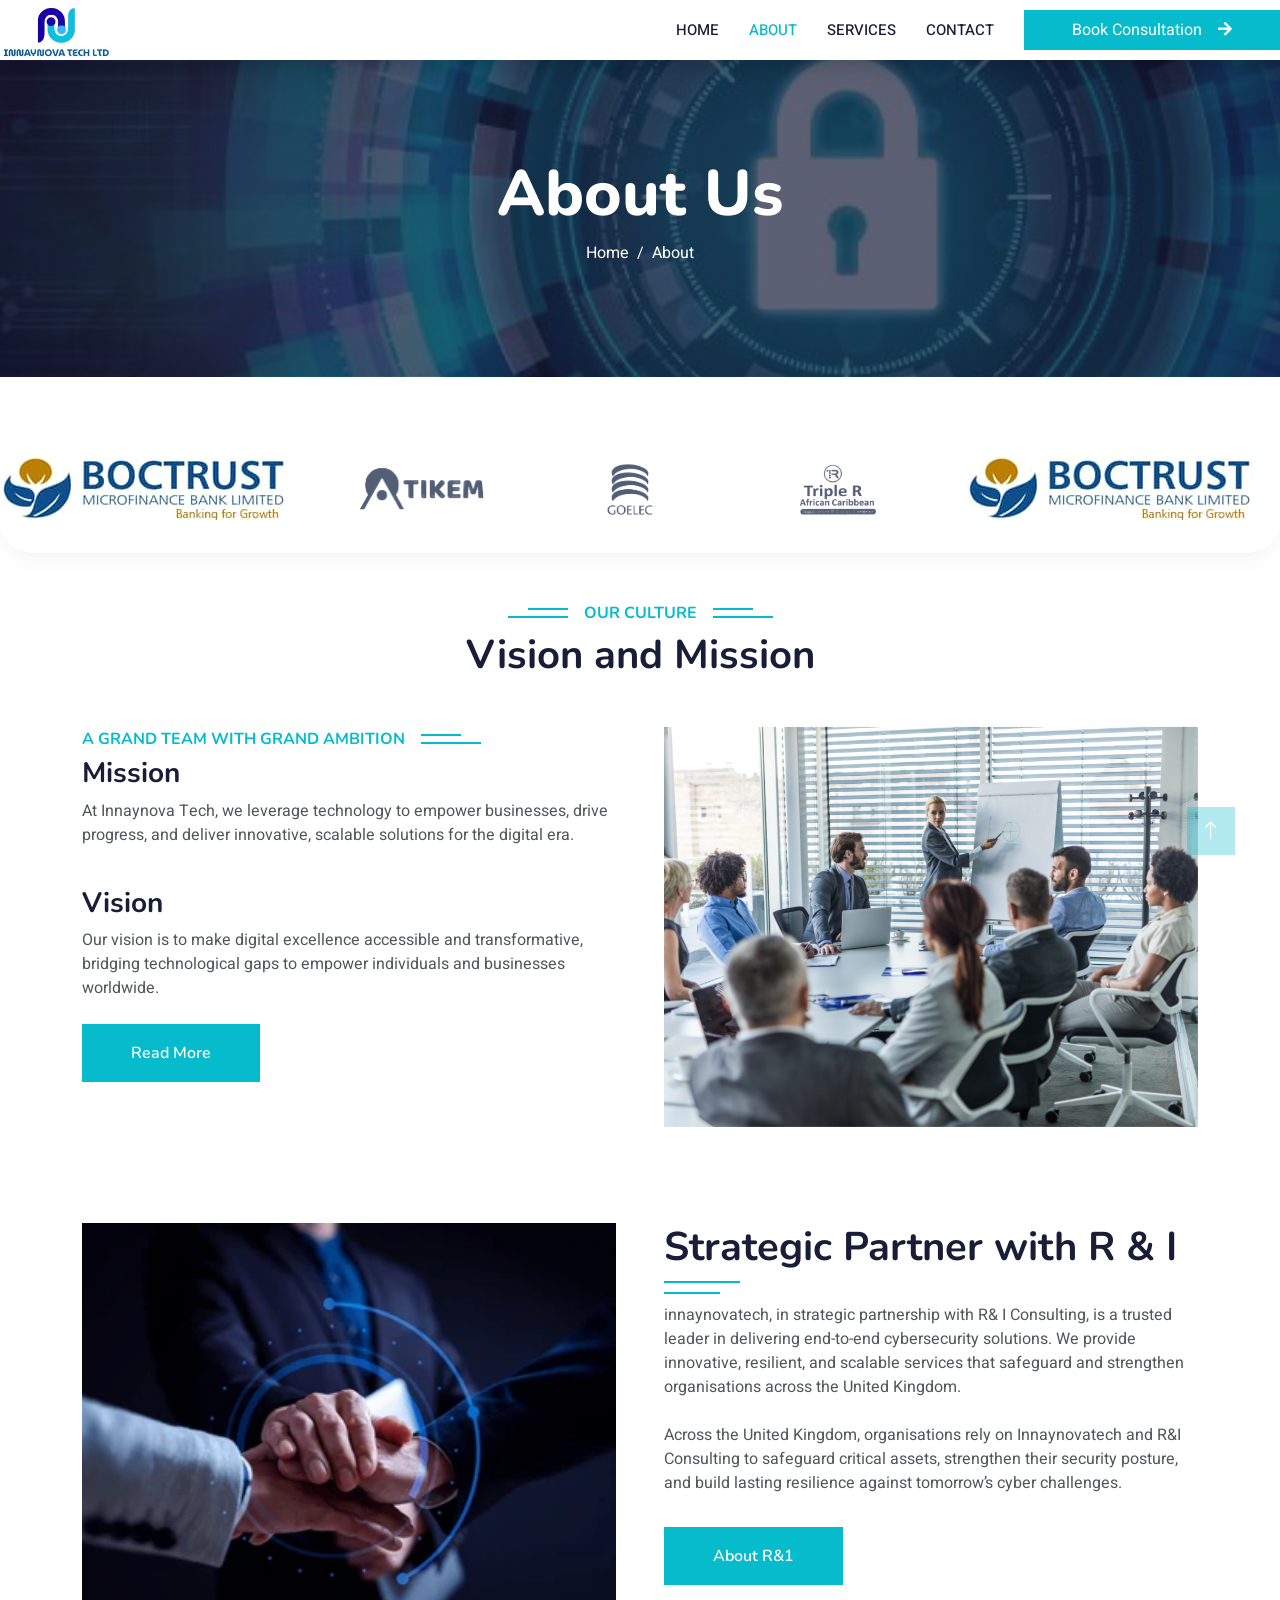
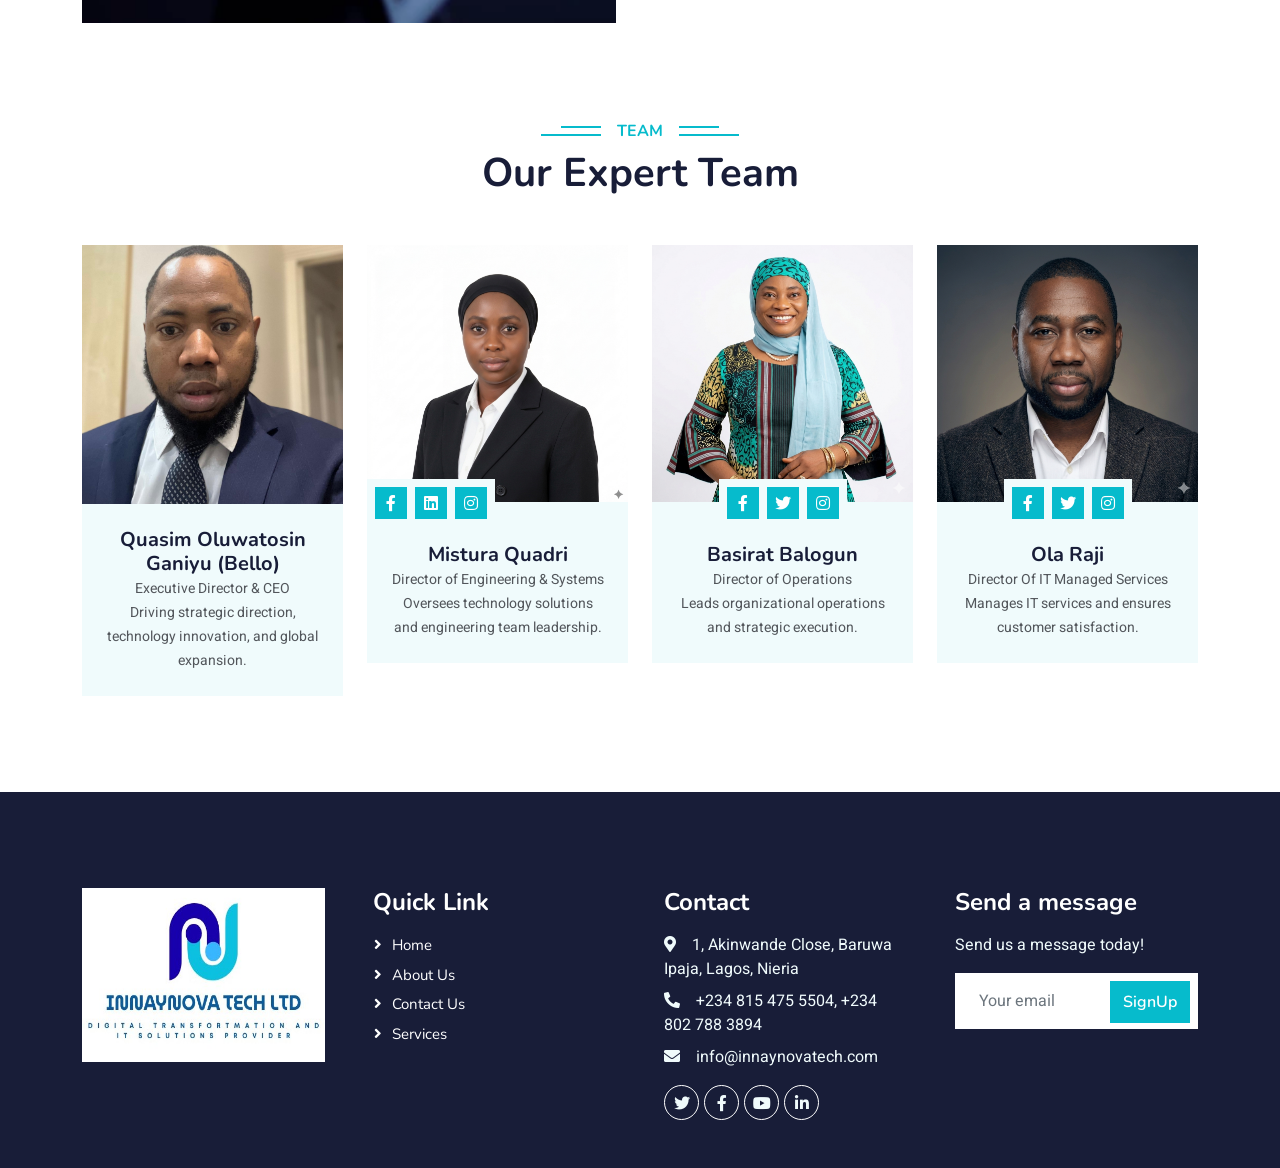
==== commit f9cf2f68: "update" ====
--- a/about.html
+++ b/about.html
@@ -107,13 +107,18 @@
 
      <div class="container-xxl py-5">
         <div class="container">
+             <div class="text-center wow fadeInUp" data-wow-delay="0.1s">
+                <h6 class="section-title bg-white text-center text-primary px-3">Our Culture</h6>
+                <h1 class="mb-5">Vision and Mission</h1>
+            </div>
             <div class="row g-5">
+
                 <div class="col-lg-6 wow fadeInUp" data-wow-delay="0.3s">
                     
                     
                     <h6 class="section-title bg-white text-start text-primary pe-3">A grand Team with Grand Ambition </h6>
                     <h3 class="mb-2">Mission</h3>
-                    <p class="mb-3">At Quatos Tech, we leverage technology to empower businesses, drive progress, 
+                    <p class="mb-3">At Innaynova Tech, we leverage technology to empower businesses, drive progress, 
                         and deliver innovative, scalable solutions for the digital era.
                     
                         <br/>
@@ -139,24 +144,23 @@
             <div class="row g-5">
                 <div class="col-lg-6 wow fadeInUp" data-wow-delay="0.1s" style="min-height: 400px;">
                     <div class="position-relative h-100">
-                        <img class="img-fluid position-absolute w-100 h-100" src="img/ceo 1.jpeg" alt="" style="object-fit: cover;">
+                        <img class="img-fluid position-absolute w-100 h-100" src="img/partner.png" alt="" style="object-fit: cover;">
                     </div>
                 </div>
                 <div class="col-lg-6 wow fadeInUp" data-wow-delay="0.3s">
                     
-                    <h1 class="mb-2">Ganiyu Tosin</h1>
-                    <h6 class="section-title bg-white text-start text-primary pe-3">Founder & Security Analyst </h6>
-                    <p class="mb-4">Quasim Oluwatosin Ganiyu is the Founder & CEO of Quatos Tech and Innaynova Tech,
-                         delivering cybersecurity, 
-                        software engineering, and digital transformation solutions across Africa and globally
+                    <h1 class="mb-2">Strategic Partner with R & I</h1>
+                    <h6 class="section-title bg-white text-start text-primary pe-3"></h6>
+                    <p class="mb-4">innaynovatech, in strategic partnership with R& I Consulting, is a trusted leader
+                         in delivering end-to-end cybersecurity solutions. We provide innovative, resilient, and 
+                        scalable services that safeguard and strengthen organisations across the United Kingdom.
                     
                         <br/>
                          <br/>
-                    His work spans end-to-end security design across applications, cloud, and hybrid environments, 
-                    helping organizations strengthen their security 
-                    posture and align with global standards such as ISO 27001, NIST, and SOC 2</p>
-
-                    <a class="btn btn-primary py-3 px-5 mt-2" href="">Read More</a>
+                          Across the United Kingdom, organisations rely on Innaynovatech and R&I Consulting to safeguard critical assets, strengthen their security posture, and build lasting resilience against tomorrow’s cyber challenges.
+                    </p>
+
+                    <a class="btn btn-primary py-3 px-5 mt-2" href="https://www.riconsulting.co.uk/" target="_blank">About R&1</a>
                 </div>
             </div>
         </div>
@@ -179,9 +183,9 @@
                         </div>
 
                         <div class="text-center p-4">
-                            <h5 class="mb-0">Ganiyu Oluwatosin</h5>
+                            <h5 class="mb-0">Quasim Oluwatosin Ganiyu (Bello)   </h5>
                             <small class="font-bold">Executive Director & CEO</small> <br/>
-                            <small>Leads strategy, technology vision, and global growth.</small>
+                            <small>Driving strategic direction, technology innovation, and global expansion.</small>
                         </div>
                     </div>
                 </div>
@@ -190,7 +194,7 @@
                         <div class="overflow-hidden">
                             <img class="img-fluid" src="img/mistty.png" alt="">
                         </div>
-                        <div class="position-relative d-flex justify-content-center" style="margin-top: -23px;">
+                        <div class="position-relative d-flex jus                                                                                                                                                                                                                                                                                                                    tify-content-center" style="margin-top: -23px;">
                             <div class="bg-light d-flex justify-content-center pt-2 px-1">
                                 <a class="btn btn-sm-square btn-primary mx-1" href=""><i class="fab fa-facebook-f"></i></a>
                                 <a class="btn btn-sm-square btn-primary mx-1" href=""><i class="fab fa-linkedin"></i></a>
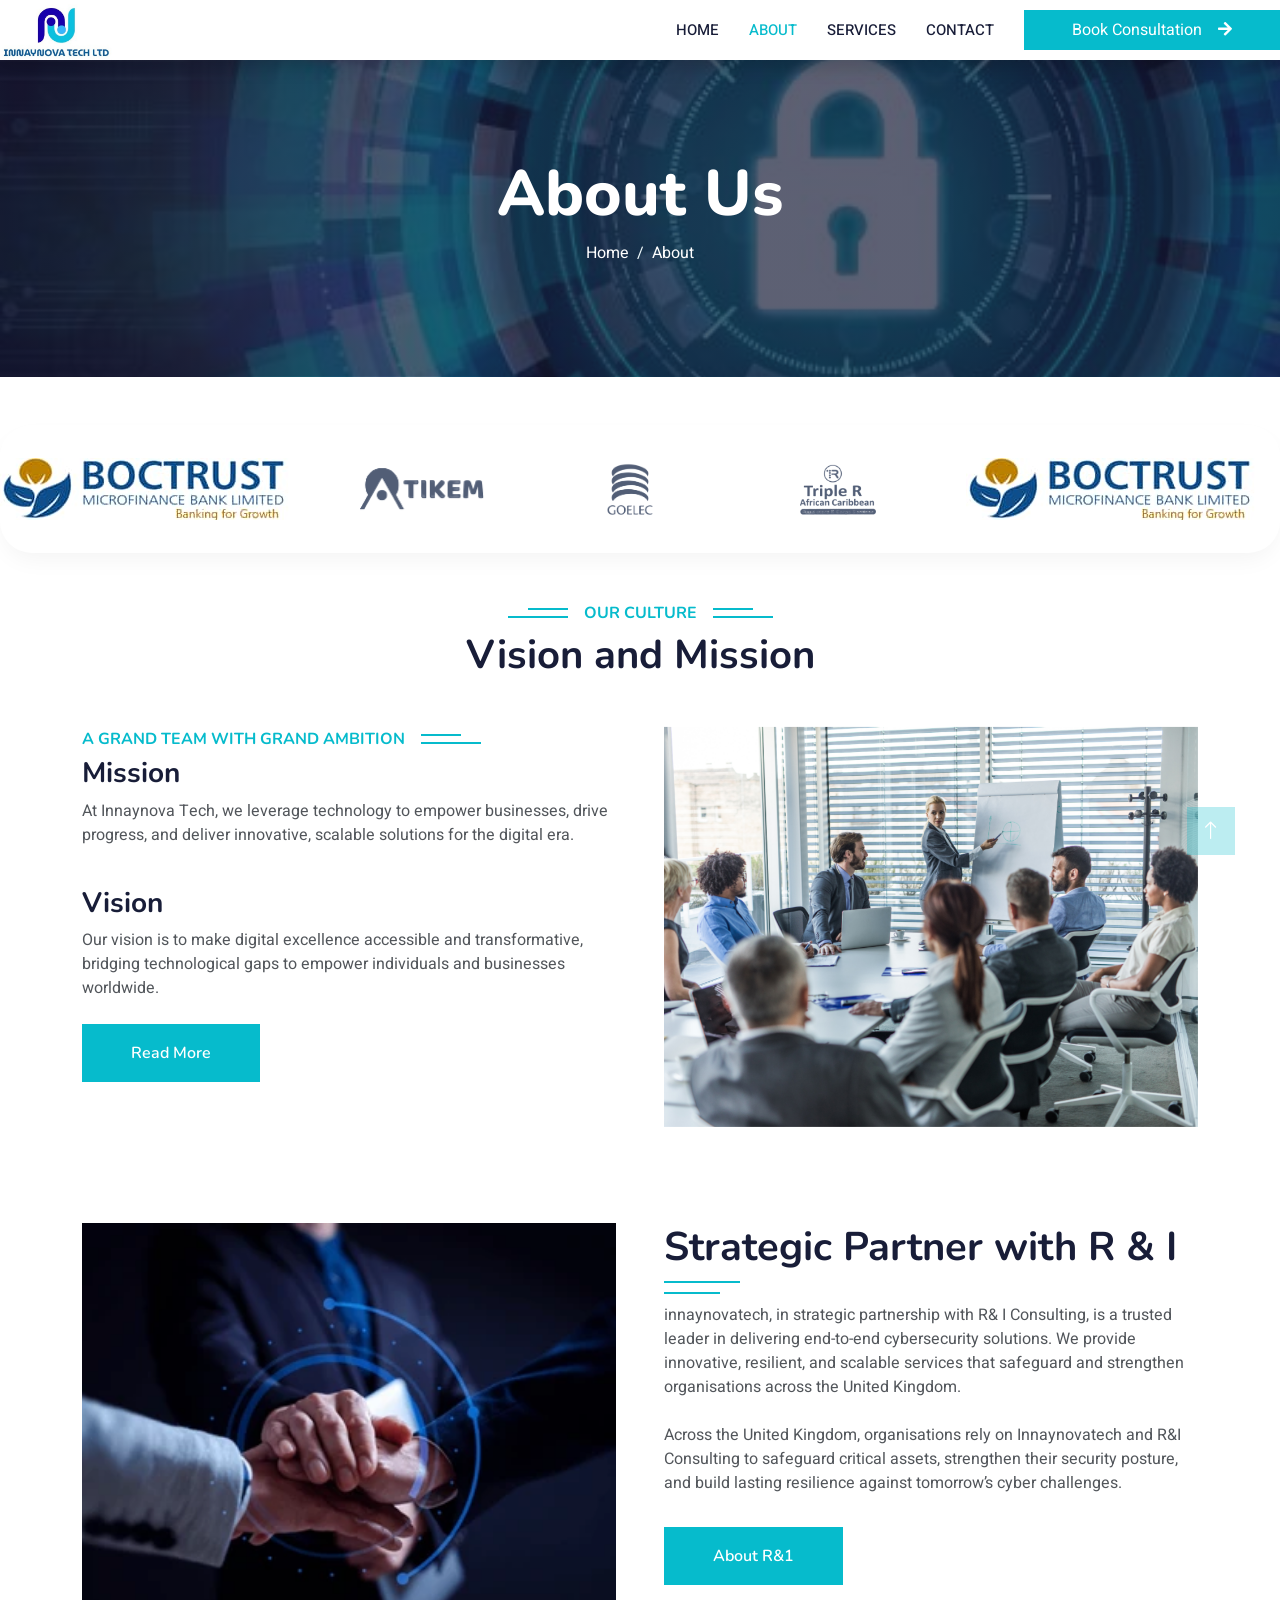
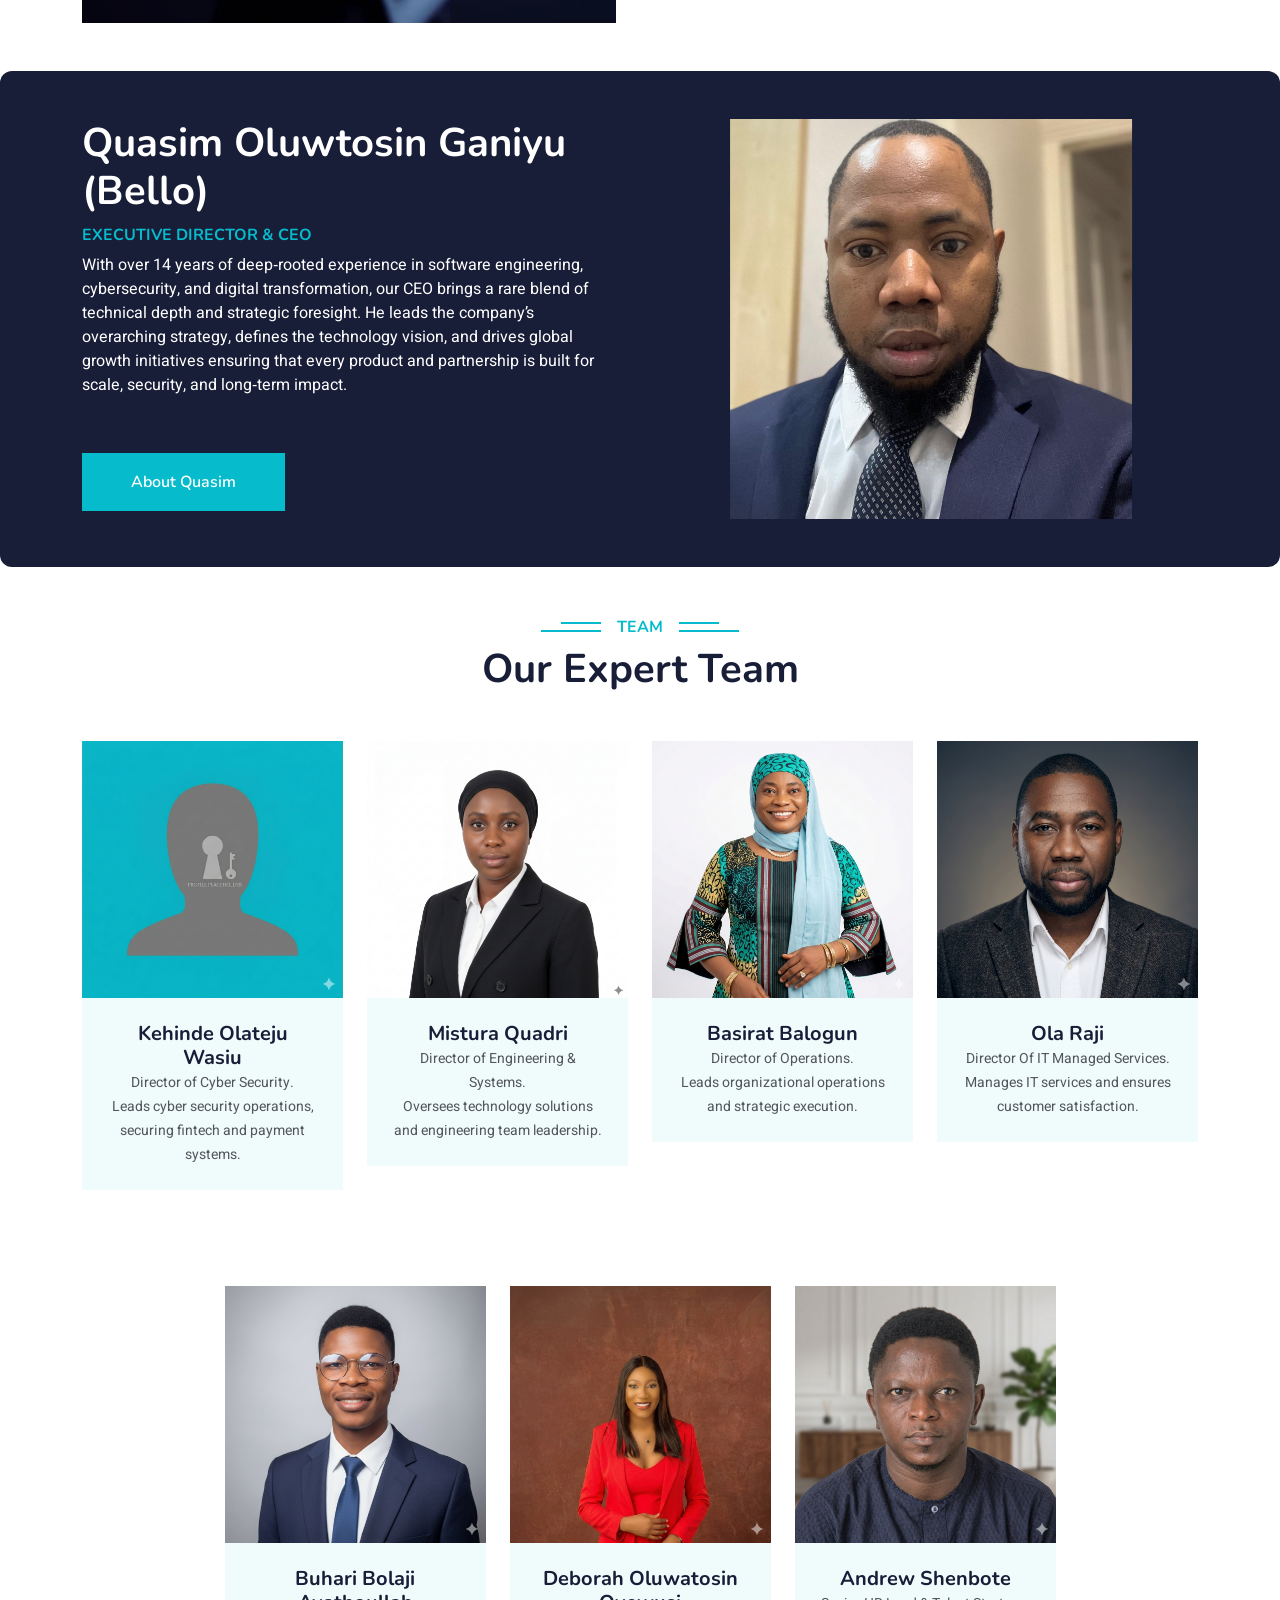
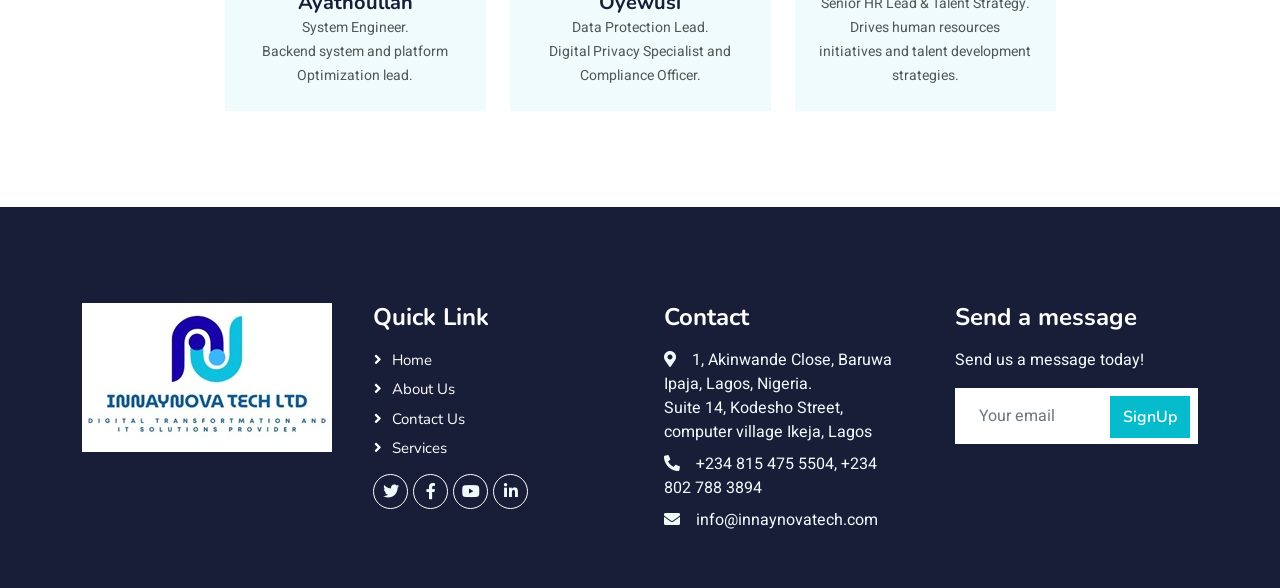
==== commit b29f8bcf: "update" ====
--- a/about.html
+++ b/about.html
@@ -165,6 +165,37 @@
             </div>
         </div>
     </div>
+
+      <div class="container-xxl py-5 bg-dark bor">
+        <div class="container">
+            <div class="row g-5">
+
+                <div class="col-lg-6 wow fadeInUp" data-wow-delay="0.3s">
+                    
+                    <h1 class="mb-2 text-white">Quasim Oluwtosin Ganiyu (Bello)</h1>
+                    <h6 class="section-title  text-start text-primary pe-3">Executive Director & CEO</h6>
+                    <p class="mb-4 text-white">With over 14 years of deep‑rooted experience in software engineering, cybersecurity,
+                         and digital transformation, our CEO brings a rare blend of technical depth and strategic foresight.
+                          He leads the company’s overarching strategy, defines the technology vision, and drives 
+                          global growth initiatives ensuring 
+                        that every product and partnership is built for scale, security, and long‑term impact.
+                    
+                        <br/>
+                         <br/>
+                          
+                    </p>
+
+                    <a class="btn btn-primary py-3 px-5 mt-2" href="https://quasim.quatostech.com/" target="_blank">About Quasim</a>
+                </div>
+
+                <div class="col-lg-6 wow fadeInUp" data-wow-delay="0.1s" style="min-height: 400px;">
+                    <div class="position-relative h-100">
+                        <img class="img-fluid position-absolute w-100 h-100 rounded-5" src="img/ceo 1.jpeg" alt="" style="object-fit: contain;">
+                    </div>
+                </div>
+            </div>
+        </div>
+    </div>
     <!-- About End -->
 
 
@@ -179,13 +210,13 @@
                 <div class="col-lg-3 col-md-6 wow fadeInUp" data-wow-delay="0.1s">
                     <div class="team-item bg-light">
                         <div class="overflow-hidden">
-                            <img class="img-fluid" src="img/ceo 1.jpeg" alt="">
-                        </div>
-
-                        <div class="text-center p-4">
-                            <h5 class="mb-0">Quasim Oluwatosin Ganiyu (Bello)   </h5>
-                            <small class="font-bold">Executive Director & CEO</small> <br/>
-                            <small>Driving strategic direction, technology innovation, and global expansion.</small>
+                            <img class="img-fluid" src="img/generic-img.png" alt="">
+                        </div>
+
+                        <div class="text-center p-4">
+                            <h5 class="mb-0">Kehinde Olateju Wasiu   </h5>
+                            <small class="font-bold">Director of Cyber Security.</small> <br/>
+                            <small>Leads cyber security operations, securing fintech and payment systems.</small>
                         </div>
                     </div>
                 </div>
@@ -194,16 +225,16 @@
                         <div class="overflow-hidden">
                             <img class="img-fluid" src="img/mistty.png" alt="">
                         </div>
-                        <div class="position-relative d-flex jus                                                                                                                                                                                                                                                                                                                    tify-content-center" style="margin-top: -23px;">
+                        <!-- <div class="position-relative d-flex">                                                                                                                                                                                                                                                                                                                    tify-content-center" style="margin-top: -23px;">
                             <div class="bg-light d-flex justify-content-center pt-2 px-1">
                                 <a class="btn btn-sm-square btn-primary mx-1" href=""><i class="fab fa-facebook-f"></i></a>
                                 <a class="btn btn-sm-square btn-primary mx-1" href=""><i class="fab fa-linkedin"></i></a>
                                 <a class="btn btn-sm-square btn-primary mx-1" href=""><i class="fab fa-instagram"></i></a>
                             </div>
-                        </div>
+                        </div> -->
                         <div class="text-center p-4">
                             <h5 class="mb-0">Mistura Quadri</h5>
-                            <small>Director of Engineering & Systems</small> <br/>
+                            <small>Director of Engineering & Systems.</small> <br/>
                             <small>Oversees technology solutions and engineering team leadership.</small>
 
                         </div>
@@ -214,6 +245,106 @@
                         <div class="overflow-hidden">
                             <img class="img-fluid" src="img/basirat.png" alt="">
                         </div>
+                        <!-- <div class="position-relative d-flex justify-content-center" style="margin-top: -23px;">
+                            <div class="bg-light d-flex justify-content-center pt-2 px-1">
+                                <a class="btn btn-sm-square btn-primary mx-1" href=""><i class="fab fa-facebook-f"></i></a>
+                                <a class="btn btn-sm-square btn-primary mx-1" href=""><i class="fab fa-twitter"></i></a>
+                                <a class="btn btn-sm-square btn-primary mx-1" href=""><i class="fab fa-instagram"></i></a>
+                            </div>
+                        </div> -->
+                        <div class="text-center p-4">
+                            <h5 class="mb-0">Basirat Balogun</h5>
+                            <small>Director of Operations.</small> <br/>
+                            <small>Leads organizational operations and strategic execution.</small>
+
+                        </div>
+                    </div>
+                </div>
+                <div class="col-lg-3 col-md-6 wow fadeInUp" data-wow-delay="0.7s">
+                    <div class="team-item bg-light">
+                        <div class="overflow-hidden">
+                            <img class="img-fluid" src="img/ola.png" alt="">
+                        </div>
+                        <!-- <div class="position-relative d-flex justify-content-center" style="margin-top: -23px;">
+                            <div class="bg-light d-flex justify-content-center pt-2 px-1">
+                                <a class="btn btn-sm-square btn-primary mx-1" href=""><i class="fab fa-facebook-f"></i></a>
+                                <a class="btn btn-sm-square btn-primary mx-1" href=""><i class="fab fa-twitter"></i></a>
+                                <a class="btn btn-sm-square btn-primary mx-1" href=""><i class="fab fa-instagram"></i></a>
+                            </div>
+                        </div> -->
+                        <div class="text-center p-4">
+                             <h5 class="mb-0">Ola Raji</h5>
+                            <small>Director Of IT Managed Services.</small>
+                            <small>Manages IT services and ensures customer satisfaction.</small>
+                        </div>
+                    </div>
+                </div>
+            </div>
+        </div>
+    </div>
+
+
+     <div class="container-xxl py-5">
+        <div class="container">
+            <div class="row g-4 justify-content-center">
+                <div class="col-lg-3 col-md-6 wow fadeInUp" data-wow-delay="0.1s">
+                    <div class="team-item bg-light">
+                        <div class="overflow-hidden">
+                            <img class="img-fluid" src="img/aya.png" alt="">
+                        </div>
+
+                        <div class="text-center p-4">
+                            <h5 class="mb-0">Buhari Bolaji Ayathoullah   </h5>
+                            <small class="font-bold">System Engineer.</small> <br/>
+                            <small>Backend system and platform Optimization lead.</small>
+                        </div>
+                    </div>
+                </div>
+                <div class="col-lg-3 col-md-6 wow fadeInUp" data-wow-delay="0.3s">
+                    <div class="team-item bg-light">
+                        <div class="overflow-hidden">
+                            <img class="img-fluid" src="img/new-team-member.png" alt="">
+                        </div>
+                        <!-- <div class="position-relative d-flex jus                                                                                                                                                                                                                                                                                                                    tify-content-center" style="margin-top: -23px;">
+                            <div class="bg-light d-flex justify-content-center pt-2 px-1">
+                                <a class="btn btn-sm-square btn-primary mx-1" href=""><i class="fab fa-facebook-f"></i></a>
+                                <a class="btn btn-sm-square btn-primary mx-1" href=""><i class="fab fa-linkedin"></i></a>
+                                <a class="btn btn-sm-square btn-primary mx-1" href=""><i class="fab fa-instagram"></i></a>
+                            </div>
+                        </div> -->
+                        <div class="text-center p-4">
+                            <h5 class="mb-0">Deborah Oluwatosin Oyewusi</h5>
+                            <small>Data Protection Lead.</small> <br/>
+                            <small>Digital Privacy Specialist and Compliance Officer.</small>
+
+                        </div>
+                    </div>
+                </div>
+                <div class="col-lg-3 col-md-6 wow  fadeInUp" data-wow-delay="0.5s">
+                    <div class="team-item bg-light">
+                        <div class="overflow-hidden">
+                            <img class="img-fluid" src="img/andrew.png" alt="">
+                        </div>
+                        <!-- <div class="position-relative d-flex justify-content-center" style="margin-top: -23px;">
+                            <div class="bg-light d-flex justify-content-center pt-2 px-1">
+                                <a class="btn btn-sm-square btn-primary mx-1" href=""><i class="fab fa-facebook-f"></i></a>
+                                <a class="btn btn-sm-square btn-primary mx-1" href=""><i class="fab fa-twitter"></i></a>
+                                <a class="btn btn-sm-square btn-primary mx-1" href=""><i class="fab fa-instagram"></i></a>
+                            </div>
+                        </div> -->
+                        <div class="text-center p-4">
+                            <h5 class="mb-0">Andrew Shenbote</h5>
+                            <small>Senior HR Lead & Talent Strategy.</small> <br/>
+                            <small>Drives human resources initiatives and talent development strategies.</small>
+
+                        </div>
+                    </div>
+                </div>
+                <!-- <div class="col-lg-3 col-md-6 wow fadeInUp" data-wow-delay="0.7s">
+                    <div class="team-item bg-light">
+                        <div class="overflow-hidden">
+                            <img class="img-fluid" src="img/ola.png" alt="">
+                        </div>
                         <div class="position-relative d-flex justify-content-center" style="margin-top: -23px;">
                             <div class="bg-light d-flex justify-content-center pt-2 px-1">
                                 <a class="btn btn-sm-square btn-primary mx-1" href=""><i class="fab fa-facebook-f"></i></a>
@@ -222,34 +353,12 @@
                             </div>
                         </div>
                         <div class="text-center p-4">
-                            <h5 class="mb-0">Basirat Balogun</h5>
-                            <small>Director of Operations</small> <br/>
-                            <small>Leads organizational operations and strategic execution.</small>
-
-                        </div>
-                    </div>
-                </div>
-                <div class="col-lg-3 col-md-6 wow fadeInUp" data-wow-delay="0.7s">
-                    <div class="team-item bg-light">
-                        <div class="overflow-hidden">
-                            <img class="img-fluid" src="img/ola.png" alt="">
-                        </div>
-                        <div class="position-relative d-flex justify-content-center" style="margin-top: -23px;">
-                            <div class="bg-light d-flex justify-content-center pt-2 px-1">
-                                <a class="btn btn-sm-square btn-primary mx-1" href=""><i class="fab fa-facebook-f"></i></a>
-                                <a class="btn btn-sm-square btn-primary mx-1" href=""><i class="fab fa-twitter"></i></a>
-                                <a class="btn btn-sm-square btn-primary mx-1" href=""><i class="fab fa-instagram"></i></a>
-                            </div>
-                        </div>
-                        <div class="text-center p-4">
-                            <!-- <h5 class="mb-0">Deborah O. Oyewusi</h5>
-                            <small>Digital Services  & Data Protection Lead</small> -->
                              <h5 class="mb-0">Ola Raji</h5>
                             <small>Director Of IT Managed Services</small>
                             <small>Manages IT services and ensures customer satisfaction.</small>
                         </div>
                     </div>
-                </div>
+                </div> -->
             </div>
         </div>
     </div>
@@ -261,7 +370,7 @@
         <div class="container py-5">
             <div class="row g-5">
                 <div class="col-lg-3 col-md-6">
-                    <img src="img/logo/inaynova-logo-footer.jpeg" class="w-100 h-75" alt="Logo">
+                    <img src="img/logo/inaynova-logo-footer.jpeg" class="object-fit-contain" alt="Logo">
                 </div>
 
                 <div class="col-lg-3 col-md-6">
@@ -270,19 +379,19 @@
                     <a class="btn btn-link" href="about.html">About Us</a>
                     <a class="btn btn-link" href="contact.html">Contact Us</a>
                     <a class="btn btn-link" href="services.html">Services</a>
-
-                </div>
-                <div class="col-lg-3 col-md-6">
-                    <h4 class="text-white mb-3">Contact</h4>
-                    <p class="mb-2"><i class="fa fa-map-marker-alt me-3"></i>1, Akinwande Close, Baruwa Ipaja, Lagos, Nieria</p>
-                    <p class="mb-2"><i class="fa fa-phone-alt me-3"></i>+234 815 475 5504, +234 802 788 3894</p>
-                    <p class="mb-2"><i class="fa fa-envelope me-3"></i>info@innaynovatech.com</p>
-                    <div class="d-flex pt-2">
+                     <div class="d-flex pt-2">
                         <a class="btn btn-outline-light btn-social" href=""><i class="fab fa-twitter"></i></a>
                         <a class="btn btn-outline-light btn-social" href=""><i class="fab fa-facebook-f"></i></a>
                         <a class="btn btn-outline-light btn-social" href=""><i class="fab fa-youtube"></i></a>
                         <a class="btn btn-outline-light btn-social" href=""><i class="fab fa-linkedin-in"></i></a>
                     </div>
+
+                </div>
+                <div class="col-lg-3 col-md-6">
+                    <h4 class="text-white mb-3">Contact</h4>
+                    <p class="mb-2"><i class="fa fa-map-marker-alt me-3"></i>1, Akinwande Close, Baruwa Ipaja, Lagos, Nigeria. <br/> Suite 14, Kodesho Street, computer village Ikeja, Lagos</p>
+                    <p class="mb-2"><i class="fa fa-phone-alt me-3"></i>+234 815 475 5504, +234 802 788 3894</p>
+                    <p class="mb-2"><i class="fa fa-envelope me-3"></i>info@innaynovatech.com</p>
                 </div>
 
                 <div class="col-lg-3 col-md-6">
--- a/css/style.css
+++ b/css/style.css
@@ -19,6 +19,10 @@
     right: 45px;
     bottom: 45px;
     z-index: 99;
+}
+
+.bor{
+    border-radius: 12px;
 }
 
 
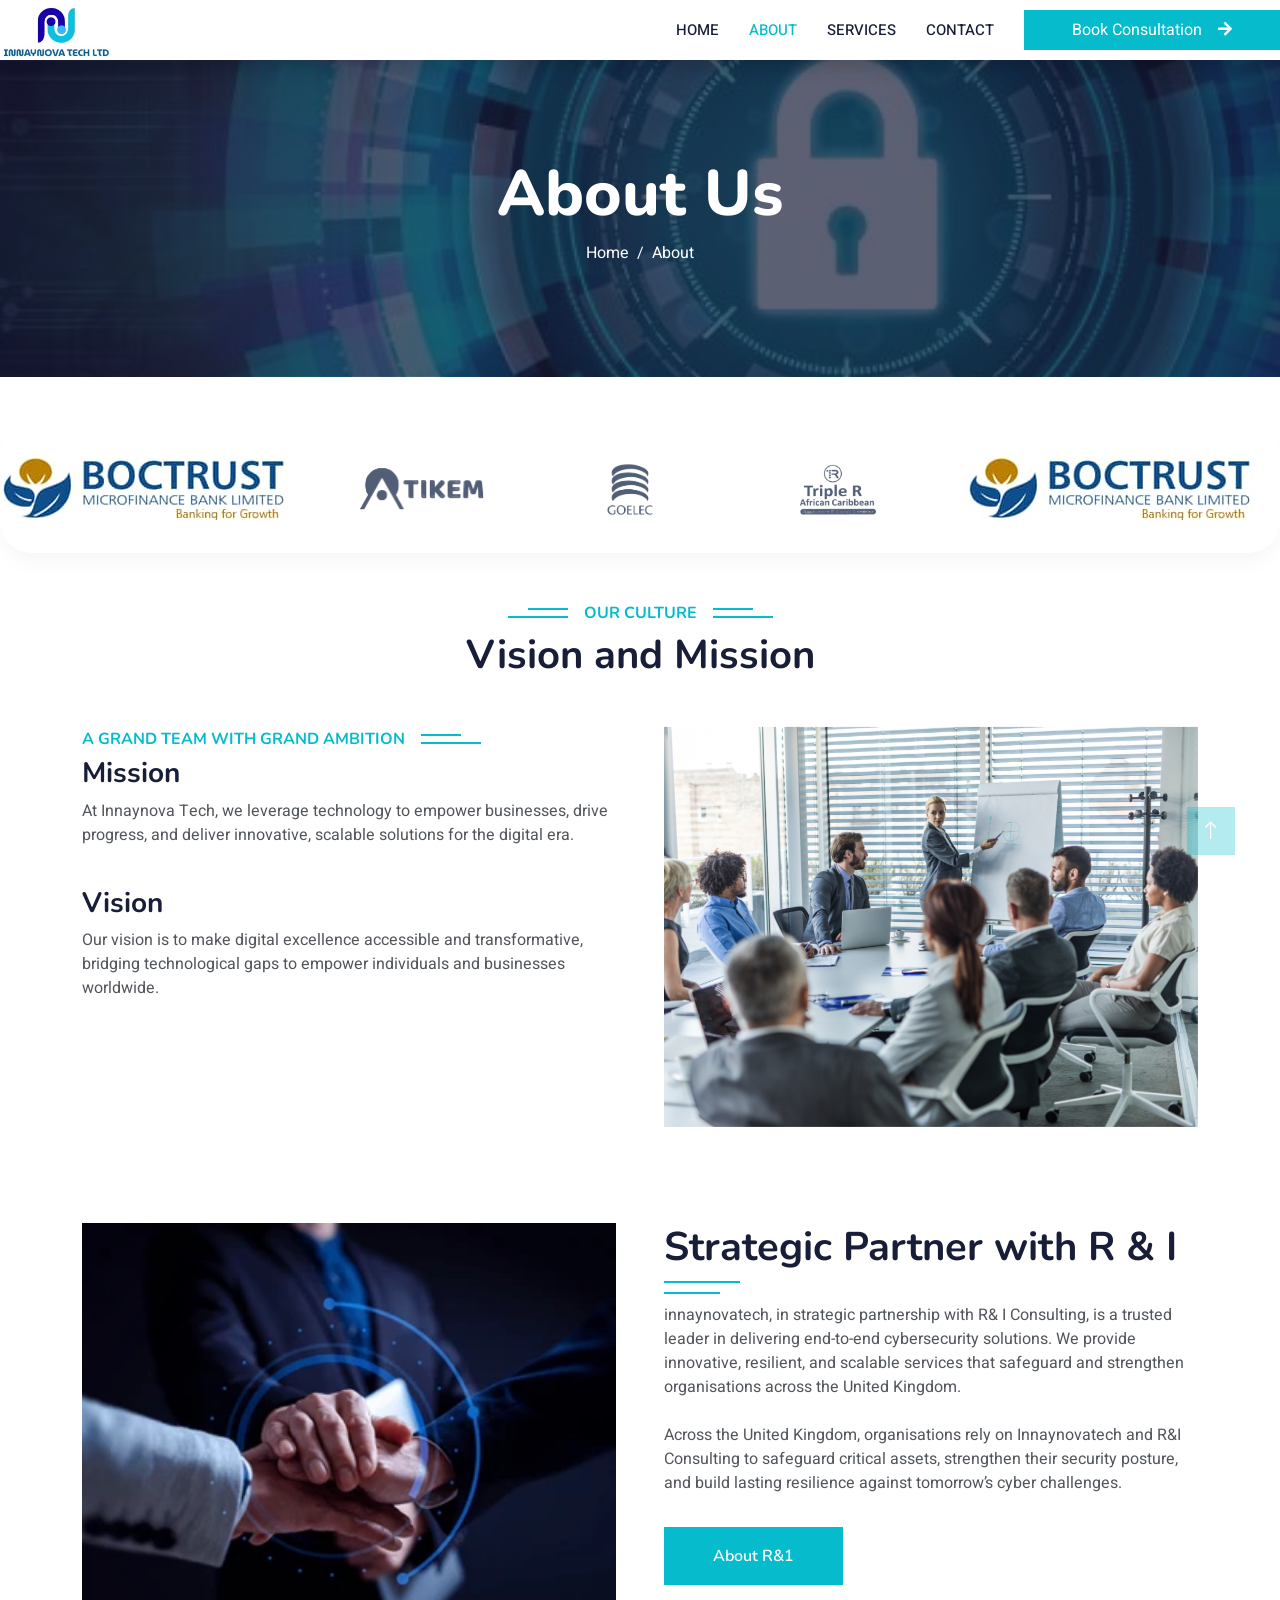
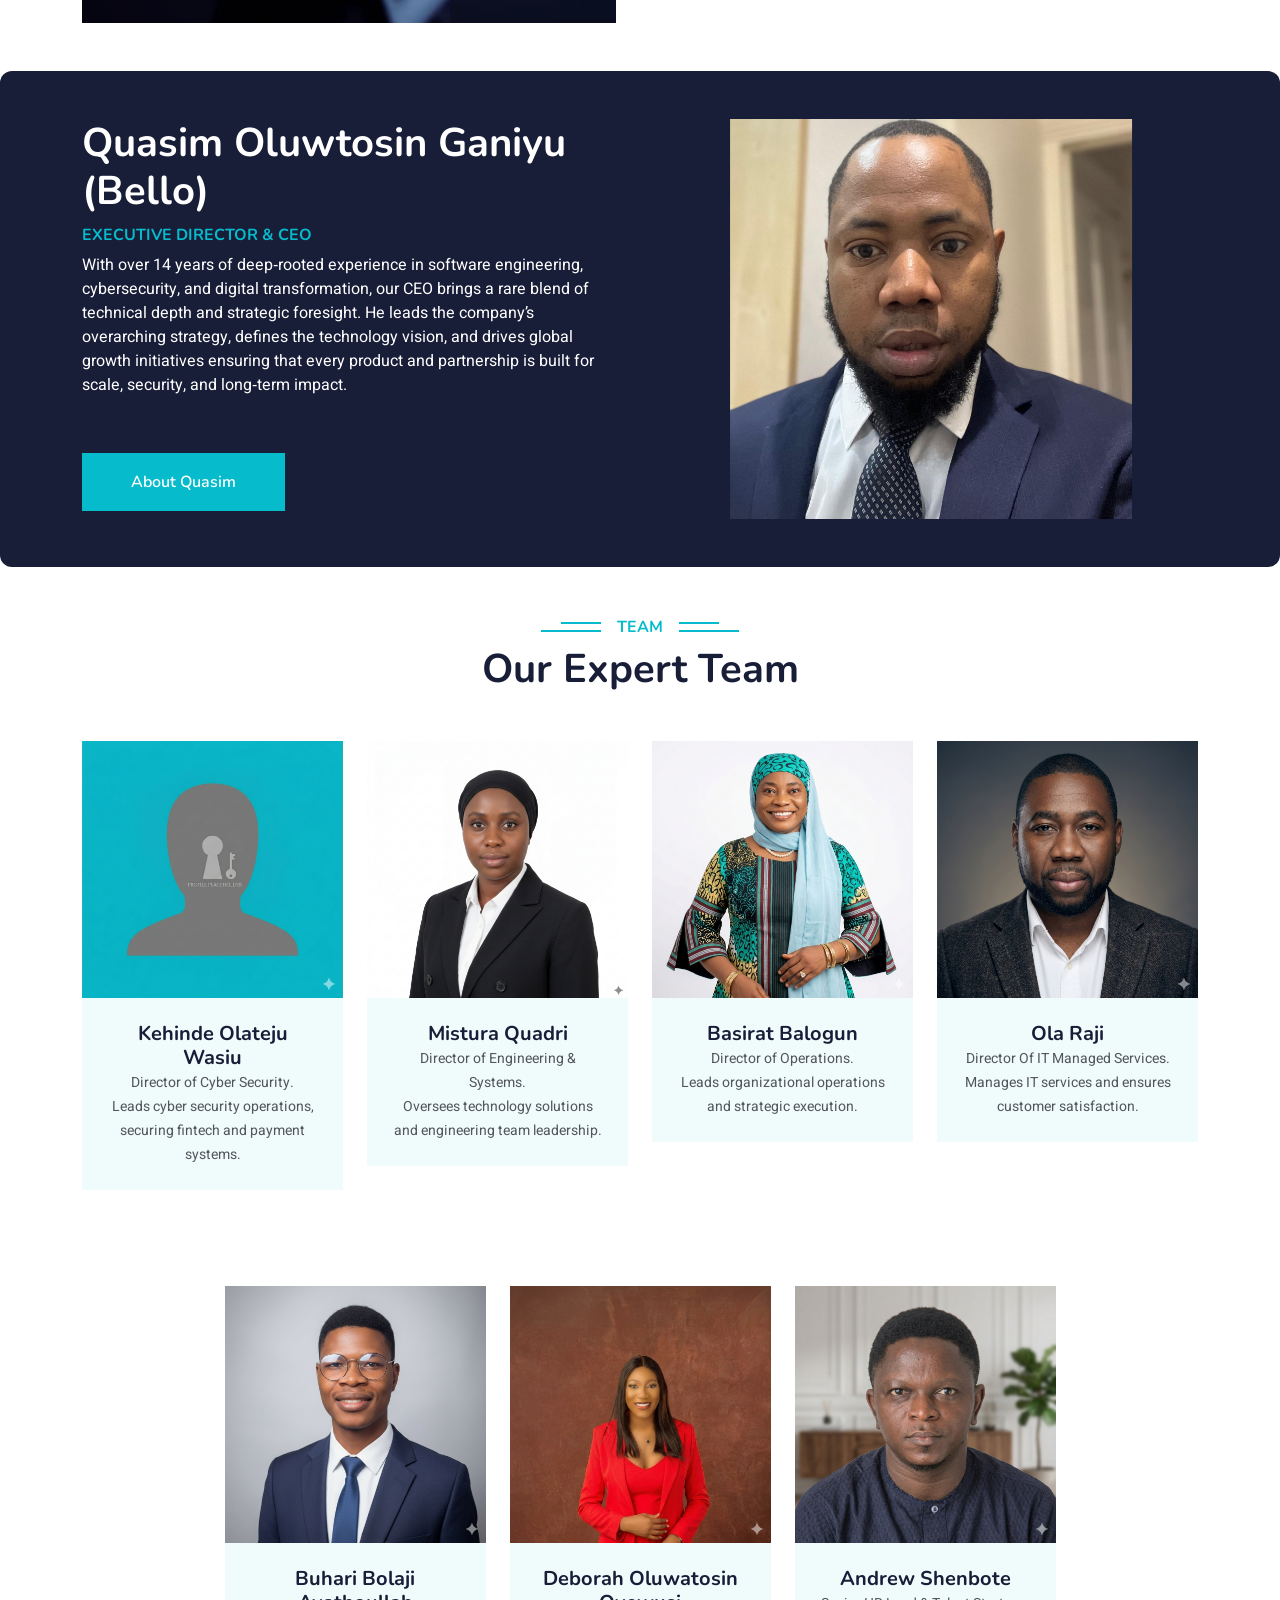
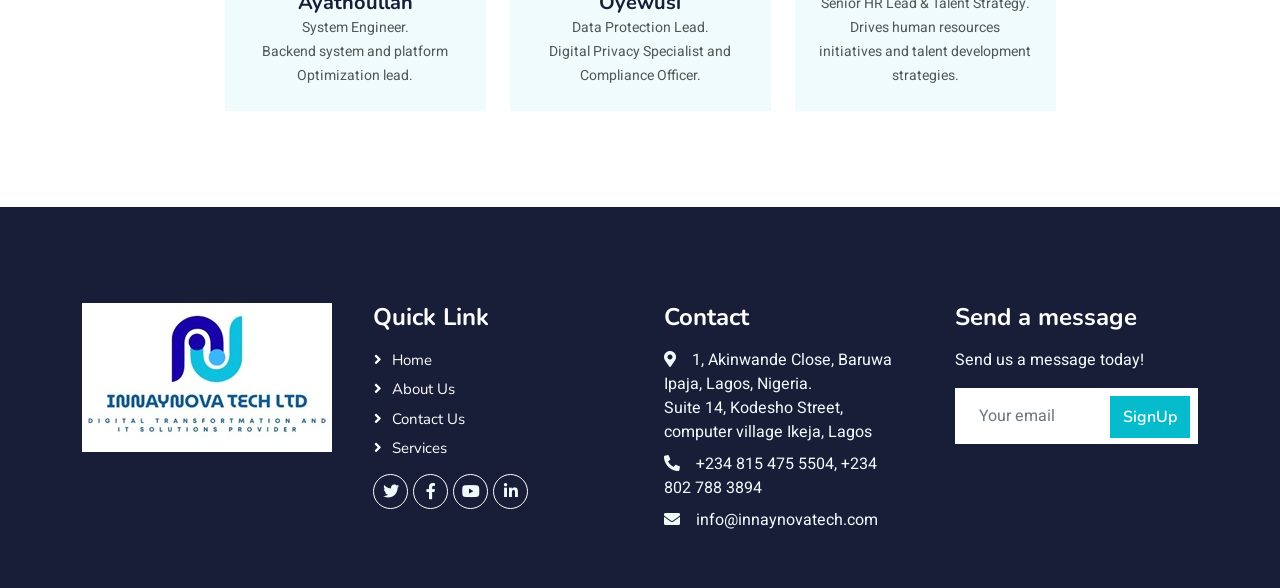
==== commit a68b82b6: "update" ====
--- a/about.html
+++ b/about.html
@@ -127,7 +127,7 @@
                     Our vision is to make digital excellence accessible and transformative, bridging technological
                      gaps to empower individuals and businesses worldwide.</p>
 
-                    <a class="btn btn-primary py-3 px-5 mt-2" href="">Read More</a>
+                    <!-- <a class="btn btn-primary py-3 px-5 mt-2" href="">Read More</a> -->
                 </div>
                 <div class="col-lg-6 wow fadeInUp" data-wow-delay="0.1s" style="min-height: 400px;">
                     <div class="position-relative h-100">
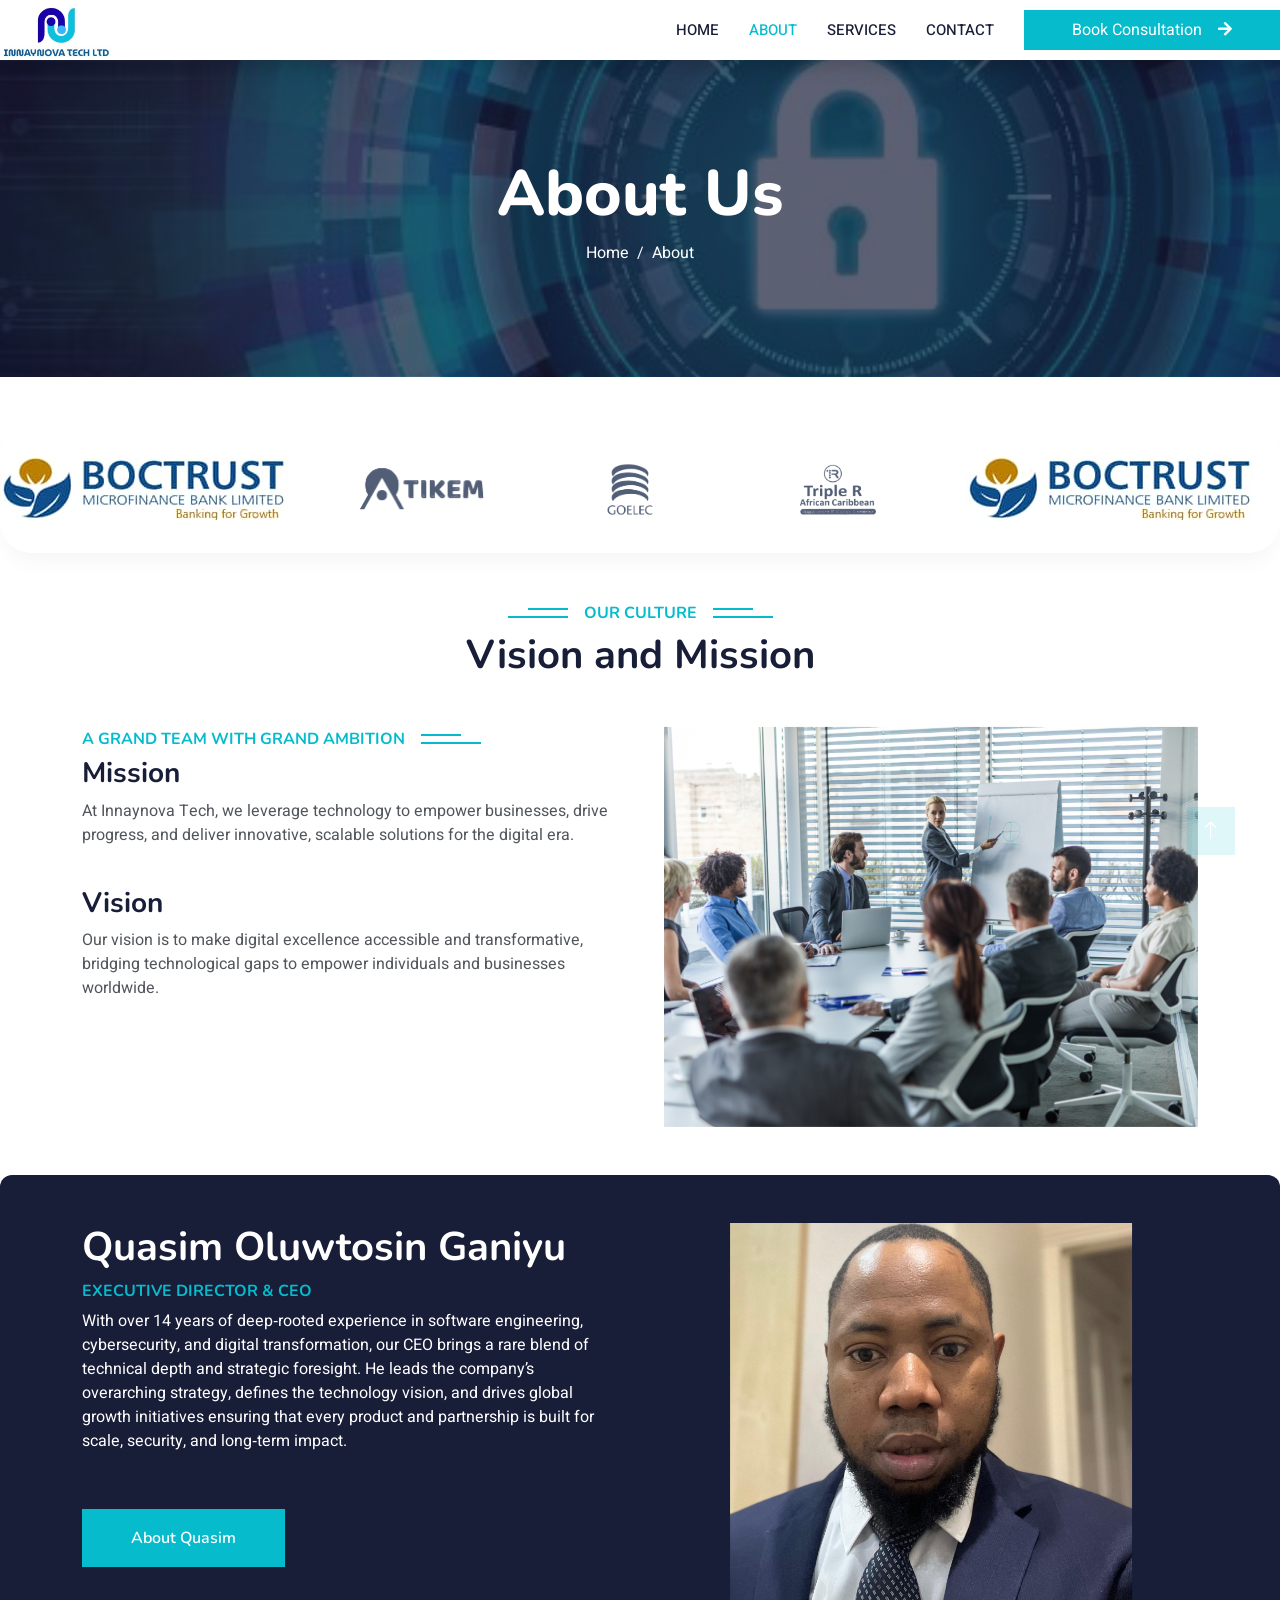
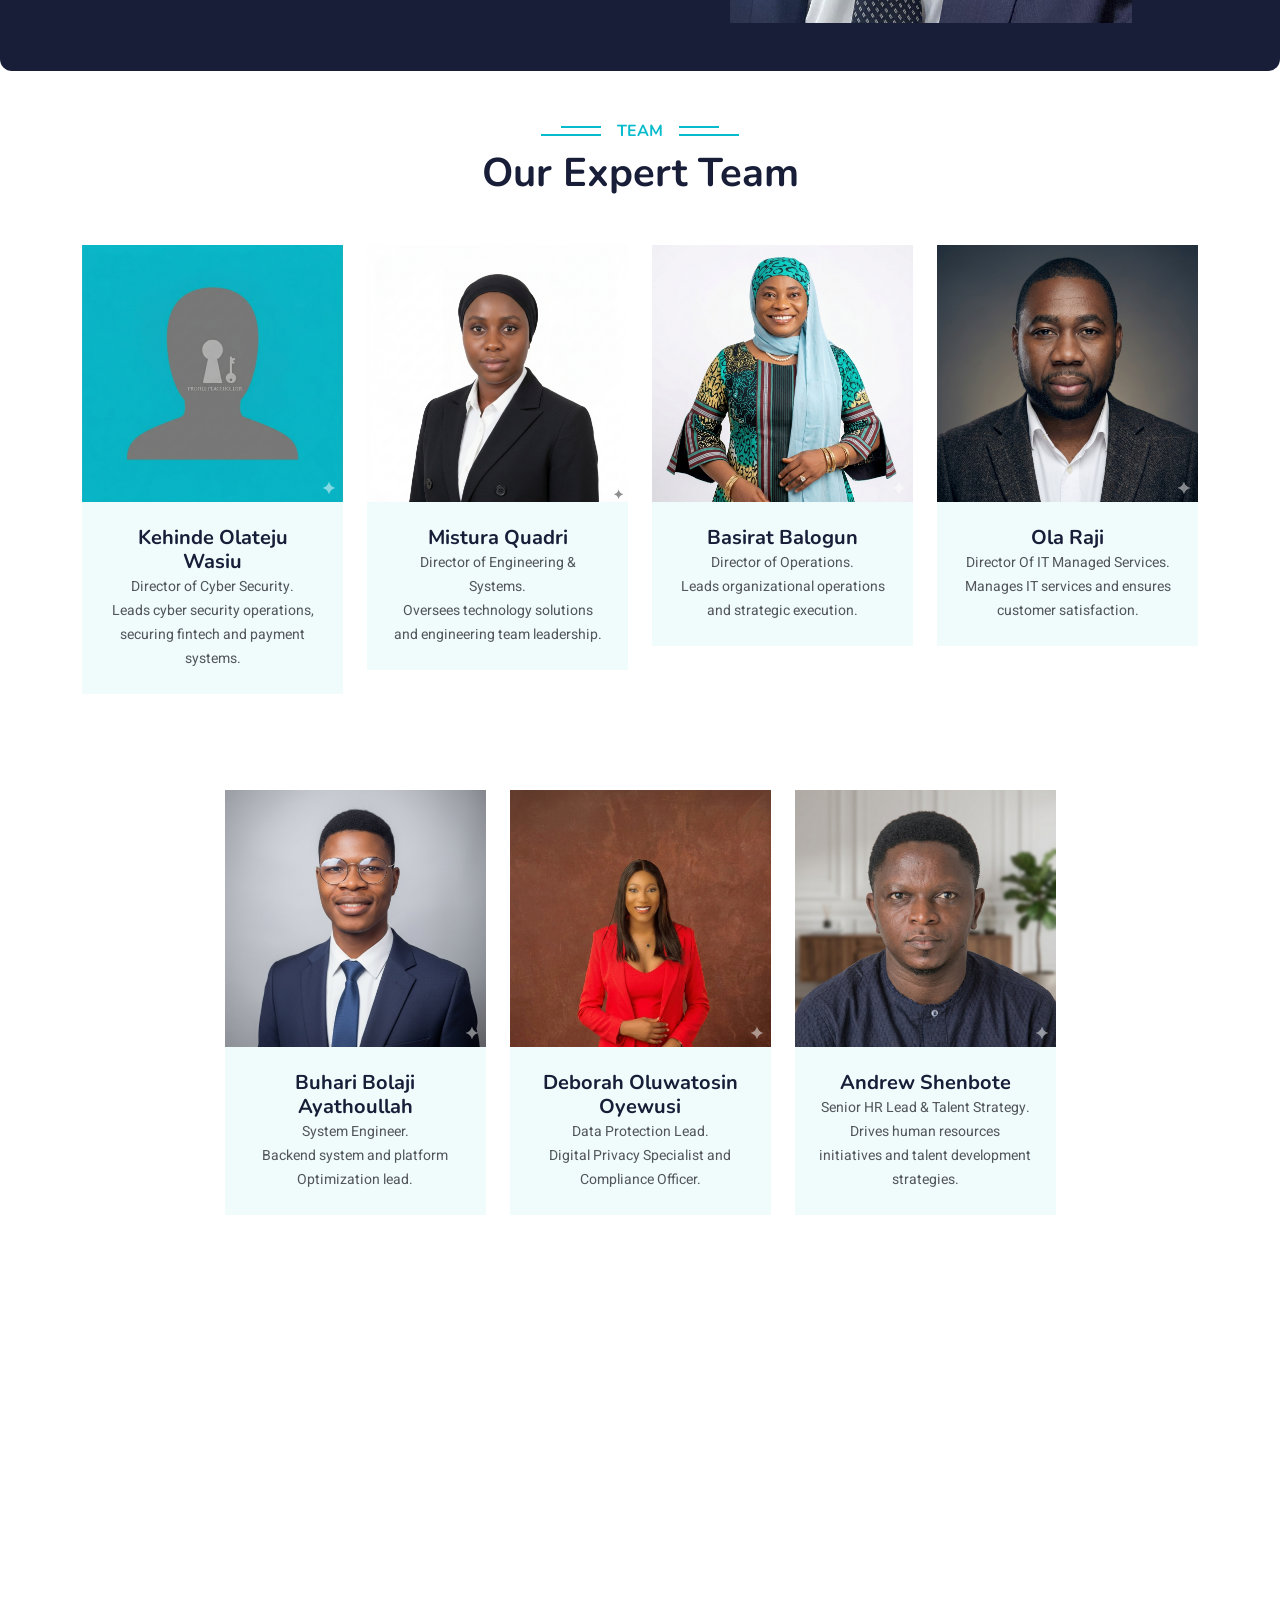
==== commit b9aee7ef: "updates" ====
--- a/about.html
+++ b/about.html
@@ -139,7 +139,7 @@
         </div>
     </div>
 
-     <div class="container-xxl py-5">
+     <!-- <div class="container-xxl py-5">
         <div class="container">
             <div class="row g-5">
                 <div class="col-lg-6 wow fadeInUp" data-wow-delay="0.1s" style="min-height: 400px;">
@@ -164,7 +164,7 @@
                 </div>
             </div>
         </div>
-    </div>
+    </div> -->
 
       <div class="container-xxl py-5 bg-dark bor">
         <div class="container">
@@ -172,7 +172,7 @@
 
                 <div class="col-lg-6 wow fadeInUp" data-wow-delay="0.3s">
                     
-                    <h1 class="mb-2 text-white">Quasim Oluwtosin Ganiyu (Bello)</h1>
+                    <h1 class="mb-2 text-white">Quasim Oluwtosin Ganiyu</h1>
                     <h6 class="section-title  text-start text-primary pe-3">Executive Director & CEO</h6>
                     <p class="mb-4 text-white">With over 14 years of deep‑rooted experience in software engineering, cybersecurity,
                          and digital transformation, our CEO brings a rare blend of technical depth and strategic foresight.
